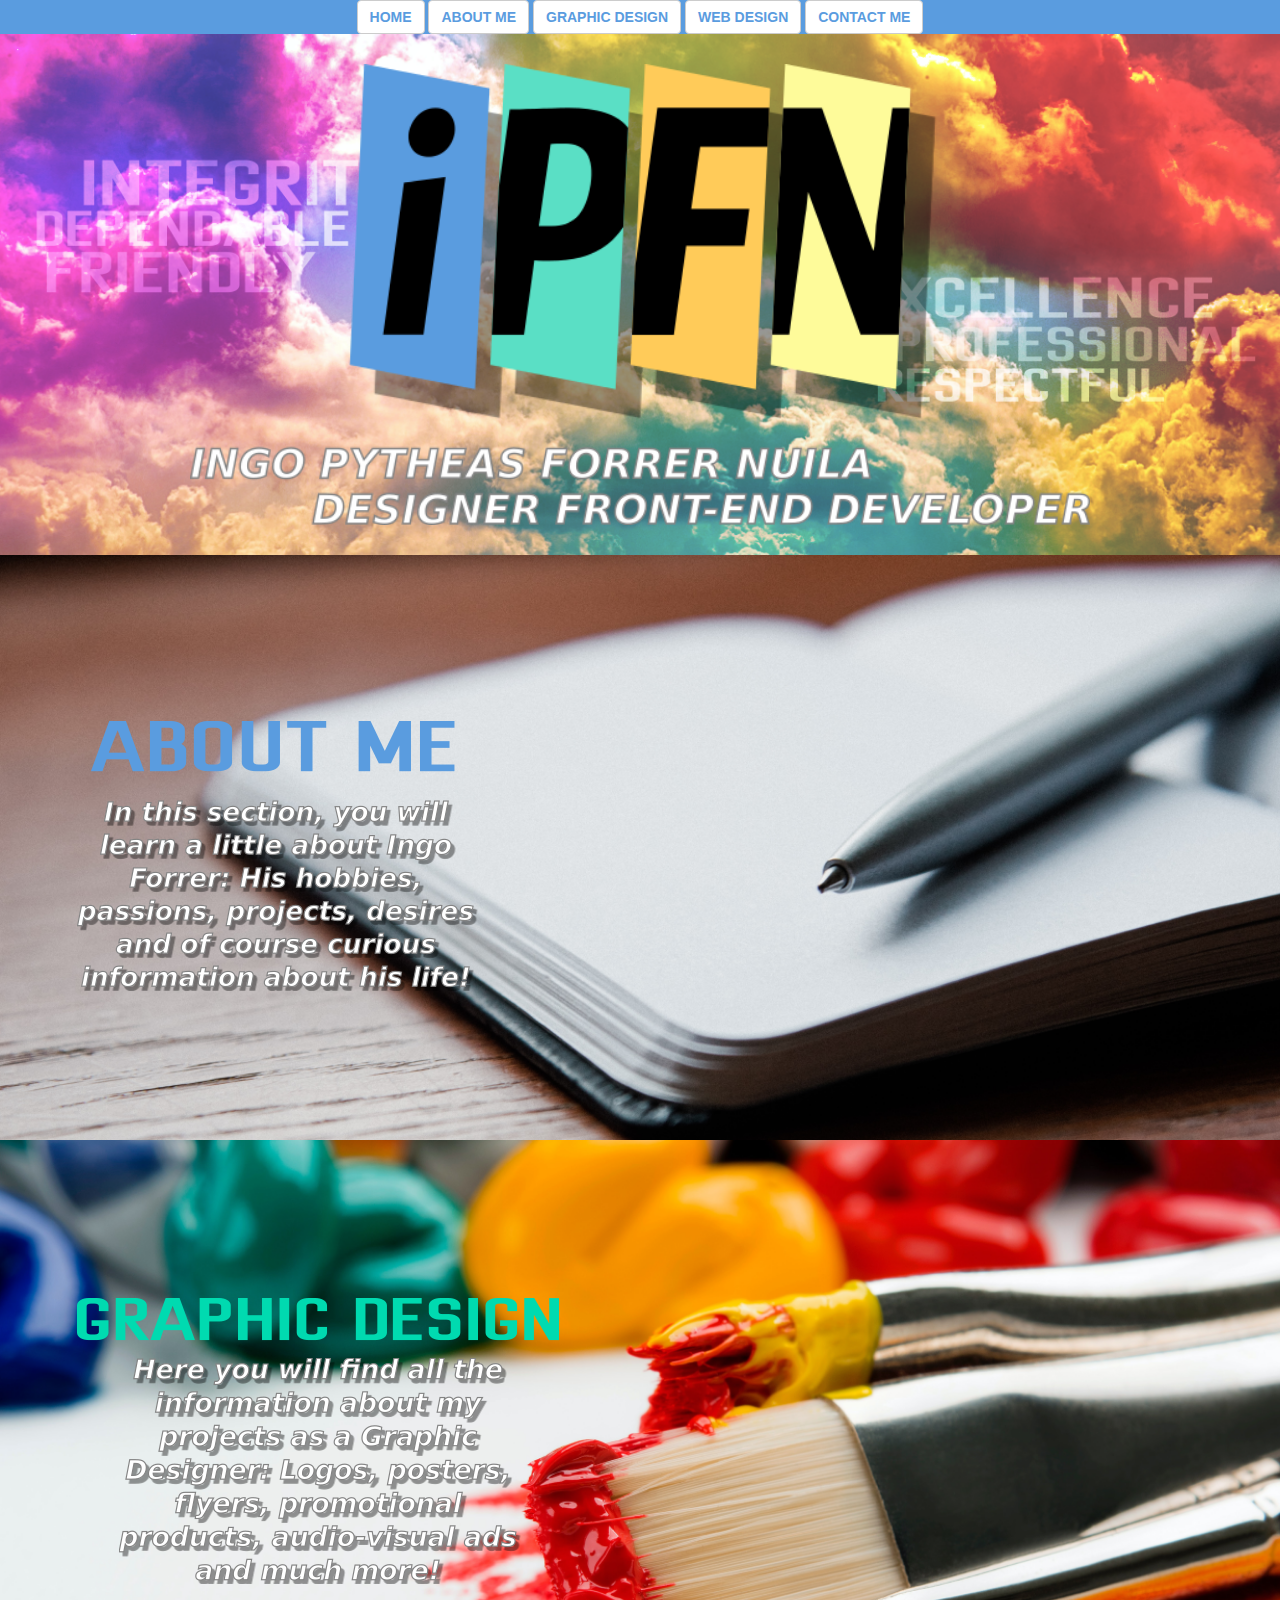
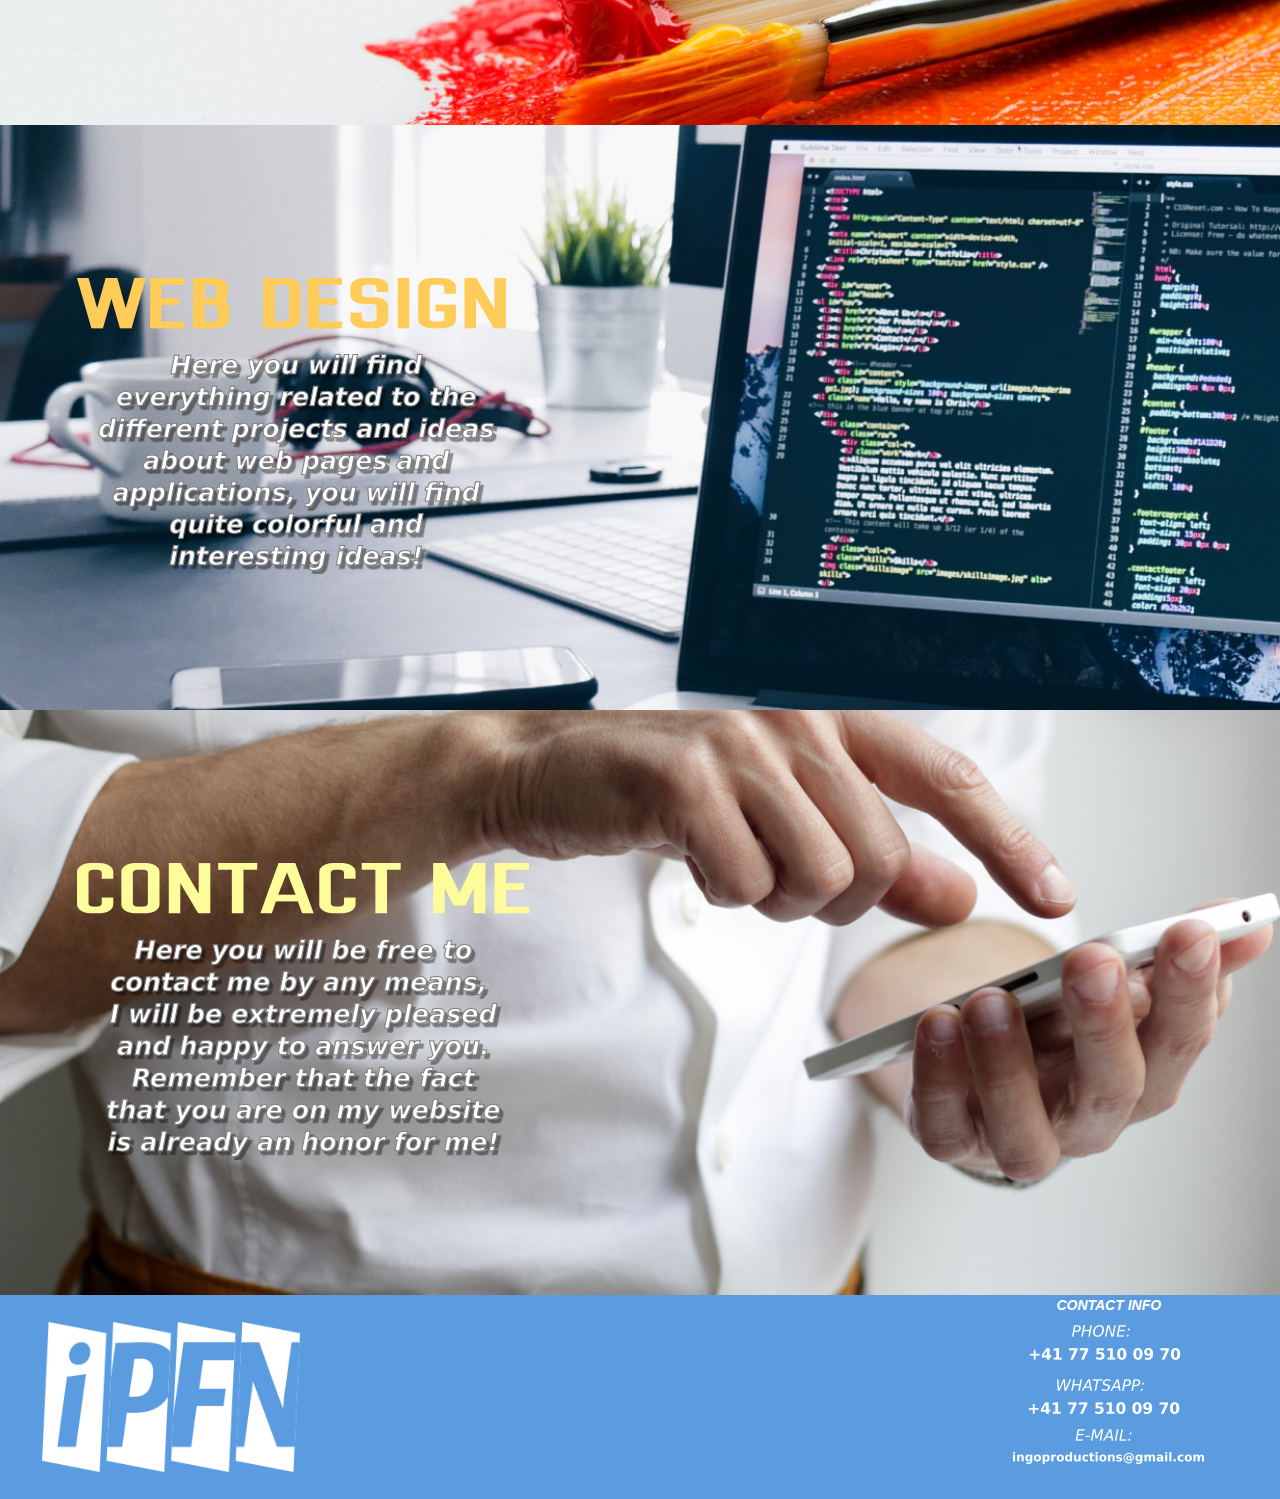
==== index.html @ 462ff87b "detalles-finales-radicales-1" ====
<html lang="en">

<head>
  <meta charset="UTF-8">
  <meta http-equiv="X-UA-Compatible" content="IE=edge">
  <meta name="viewport" content="width=device-width, initial-scale=1.0">
  <title>Ingo P. Forrer Nuila</title>
  <link rel="stylesheet" href="style.css" />
  <link rel="stylesheet" href="https://maxcdn.bootstrapcdn.com/bootstrap/3.4.1/css/bootstrap.min.css">
  <script src="https://ajax.googleapis.com/ajax/libs/jquery/3.5.1/jquery.min.js"></script>
  <script src="https://maxcdn.bootstrapcdn.com/bootstrap/3.4.1/js/bootstrap.min.js"></script>
  <script src='javascript.js'></script>
</head>

<body>
  <main>

    <nav id="nav-bar-cont" class="text-center navbar-fixed-top col-sm-12" alt="Nature" heigth="auto" width="auto">

      <button type="button" id="buttons-nav-bar" class="btn btn-default">HOME</button>
      <button type="button" id="buttons-nav-bar" class="btn btn-default">ABOUT ME</button>
      <button type="button" id="buttons-nav-bar" class="btn btn-default">GRAPHIC DESIGN</button>
      <button type="button" id="buttons-nav-bar" class="btn btn-default">WEB DESIGN</button>
      <button type="button" id="buttons-nav-bar" class="btn btn-default">CONTACT ME</button>

    </nav>

    <div class="col-sm-12" id="header-cont" alt="Nature" heigth="" width="">


      <img id="banner-portfolio-logo" src="img/logo-ingo-plus-slogan.png" class="img-responsive">

    </div>

    <div class="col-sm-12" id="section1">

      <img id="section-text" src="img/about-me-text.png" class="img-responsive">


    </div>

    <div class="col-sm-12" id="section2">
      <img id="section-text" src="img/graphic-design-text.png" class="img-responsive">


    </div>

    <div class="col-sm-12" id="section3">
      <img id="section-text" src="img/web-design-text.png" class="img-responsive">

    </div>

    <div class="col-sm-12" id="section4">
      <img id="section-text" src="img/contact-me-text.png" class="img-responsive">

    </div>

    <div id="footer" class="col-sm-12" >
      <div class="col-sm-3" id="footer-sections">
        <img id="footer-images" src="img/logo-ingo-nav-and-footer.png" class="img-responsive">

      </div>

      <div class="col-sm-3" id="footer-sections">
        
      </div>

      <div class="col-sm-3" id="footer-sections">
        
      </div>

      <div class="col-sm-3" id="footer-sections text-center">
        <center><p id="footer-text">CONTACT INFO</p></center>
        <center><img id="footer-images" src="img/footer-contact-info-img-1.png" class="img-responsive"></center>
      </div>

    </footer>






    <!--<div id="nav-bar-cont" class="text-center">

            <div class="hover-cont">
                <a href="#about-me">
                    <img id="nav-icon1" src="img/about-mee.png" class="responsive nav-icon">
                </a>


                <img id="nav-icon2" src="img/graphic-design.png" class="responsive nav-icon">



                <img id="nav-icon3" src="img/web-design.png" class="responsive nav-icon">



                <img id="nav-icon4" src="img/contact-me.png" class="responsive nav-icon">

            </div>


        </div>-->

    <!-- onmouseover="this.src='img/about-me-2.png'" onmouseout="this.src='img/about-mee.png'" -->

    <!--bootstrap-->

    <!--<div id="carouselExampleControls" class="carousel slide" data-bs-ride="carousel">
            <div class="carousel-inner">
              <div class="carousel-item active">
                <img src="img/banner-muestrario.png" class="d-block w-100" alt="...">
              </div>
              <div class="carousel-item">
                <img src="img/banner-muestrario2.png" class="d-block w-100" alt="...">
              </div>
              <div class="carousel-item">
                <img src="img/banner-muestrario3.png" class="d-block w-100" alt="...">
              </div>
              <div class="carousel-item">
                <img src="img/banner-muestrario4.png" class="d-block w-100" alt="...">
              </div>
              <div class="carousel-item">
                <img src="img/banner-muestrario5.png" class="d-block w-100" alt="...">
              </div>
            </div>
            <button class="carousel-control-prev" type="button" data-bs-target="#carouselExampleControls" data-bs-slide="prev">
              <span class="carousel-control-prev-icon" aria-hidden="true"></span>
              <span class="visually-hidden">Previous</span>
            </button>
            <button class="carousel-control-next" type="button" data-bs-target="#carouselExampleControls" data-bs-slide="next">
              <span class="carousel-control-next-icon" aria-hidden="true"></span>
              <span class="visually-hidden">Next</span>
            </button>
          </div>-->




  </main>




</body>
---- style.css ----
body {
    background-color: white;
    padding-top: 34px;
    
    
}

#nav-bar-cont {
    justify-content: center;
    margin: 0%;
    height: auto;
    background-color: #5a9cdf
    
}

#buttons-nav-bar {

    background-color: #ffffff;
    font-weight: bolder;
    color: #5a9cdf;

}


#buttons-nav-bar :hover {
 background-color: #ffffff;
 font-weight: bold;
 color: white;

}

#header-cont {
    background-image: url(img/banner-header-ver-2.png);
    align-items: center;
    height: auto;
    /*height: 65vh;*/
    background-position: center;
    background-repeat: no-repeat;
    background-size: cover;
    display: flex;
    padding: 3rem;   
    
          
}

/*#cont-log {
    align-content: center;
    height:auto;
    position: relative;
    

}

#cont-text {
    align-content: left;
    height:auto;
    position: relative;
    
    
   
    
}*/

#banner-portfolio-logo {
    width: 900px;
    max-width: 100%;
    height: auto; 
    position: relative;
    margin-left: auto;
    margin-right: auto;
    
    

    

}

#banner-portfolio-text-1 {
    
    max-width: 100%;
    height: auto; 
    position: relative;
    margin-left: auto;
    margin-right: auto;
    
   

}


#banner-portfolio-text-2 {

    max-width: 100%;
    height: auto; 
    margin-left: auto;
    margin-right: auto;
    position: relative;
    
    
}


#section1 {
    background-image: url(img/section-about-me.png);
    /*background-attachment: fixed;*/
    align-items: center;
    height: 65vh;
    background-position: center;
    background-repeat: no-repeat;
    background-size: cover;
    display: flex;
    padding: 8vh;
    padding-top: 10vh;
    padding-left: 6vw;
    
   
    /*display: block;*/
    



}

#section2 {
    background-image: url(img/section-graphic-design.png);
    /*background-attachment: fixed;*/
    align-items: center;
    height: 65vh;
    background-position: center;
    background-repeat: no-repeat;
    background-size: cover;
    display: flex;
    padding: 8vh;
    padding-top: 10vh;
    padding-left: 6vw;
   
    
    /*display: block;*/

}

#section3 {
    background-image: url(img/section-web-design.png);
    /*background-attachment: fixed;*/
    align-items: center;
    height: 65vh;
    background-position: center;
    background-repeat: no-repeat;
    background-size: cover;
    display: flex;
    padding: 8vh;
    padding-top: 10vh;
    padding-left: 6vw;
    
    
    /*display: block;*/


}

#section4 {
    background-image: url(img/section-contact-me.png);

    /*background-attachment: fixed;*/
    align-items: center;
    height: 65vh;
    background-position: center;
    background-repeat: no-repeat;
    background-size: cover;
    display: flex;
    padding: 8vh;
    padding-top: 10vh;
    padding-left: 6vw;
      
    
    /*display: block;*/


}

#section-text {
    
    max-width: 100%;
    height: auto;
    
    /*position: relative;
    top: 210px;
    left: 10px;*/
        

}

#footer {
    background-color: #5a9cdf;
}

#footer-sections {
    align-content: center;
    padding: 3vh;    

}

#footer-images {
    


}

#footer-text {
    
    color: white;
    font-family: sans-serif;
    font-weight: bolder;
    font-style: italic;
}






@font-face {
    font-family: Dhurjati-Regular;
    src: url('fonts/Dhurjati/Dhurjati-Regular.ttf');
}

/*@media screen and (min-width: 872px) {
    body { padding-top: 3rem; }
}*/

/*Hovering an image is possible through CSS only and some JavaScript Commands 
the once you may find inside the INDEX*/
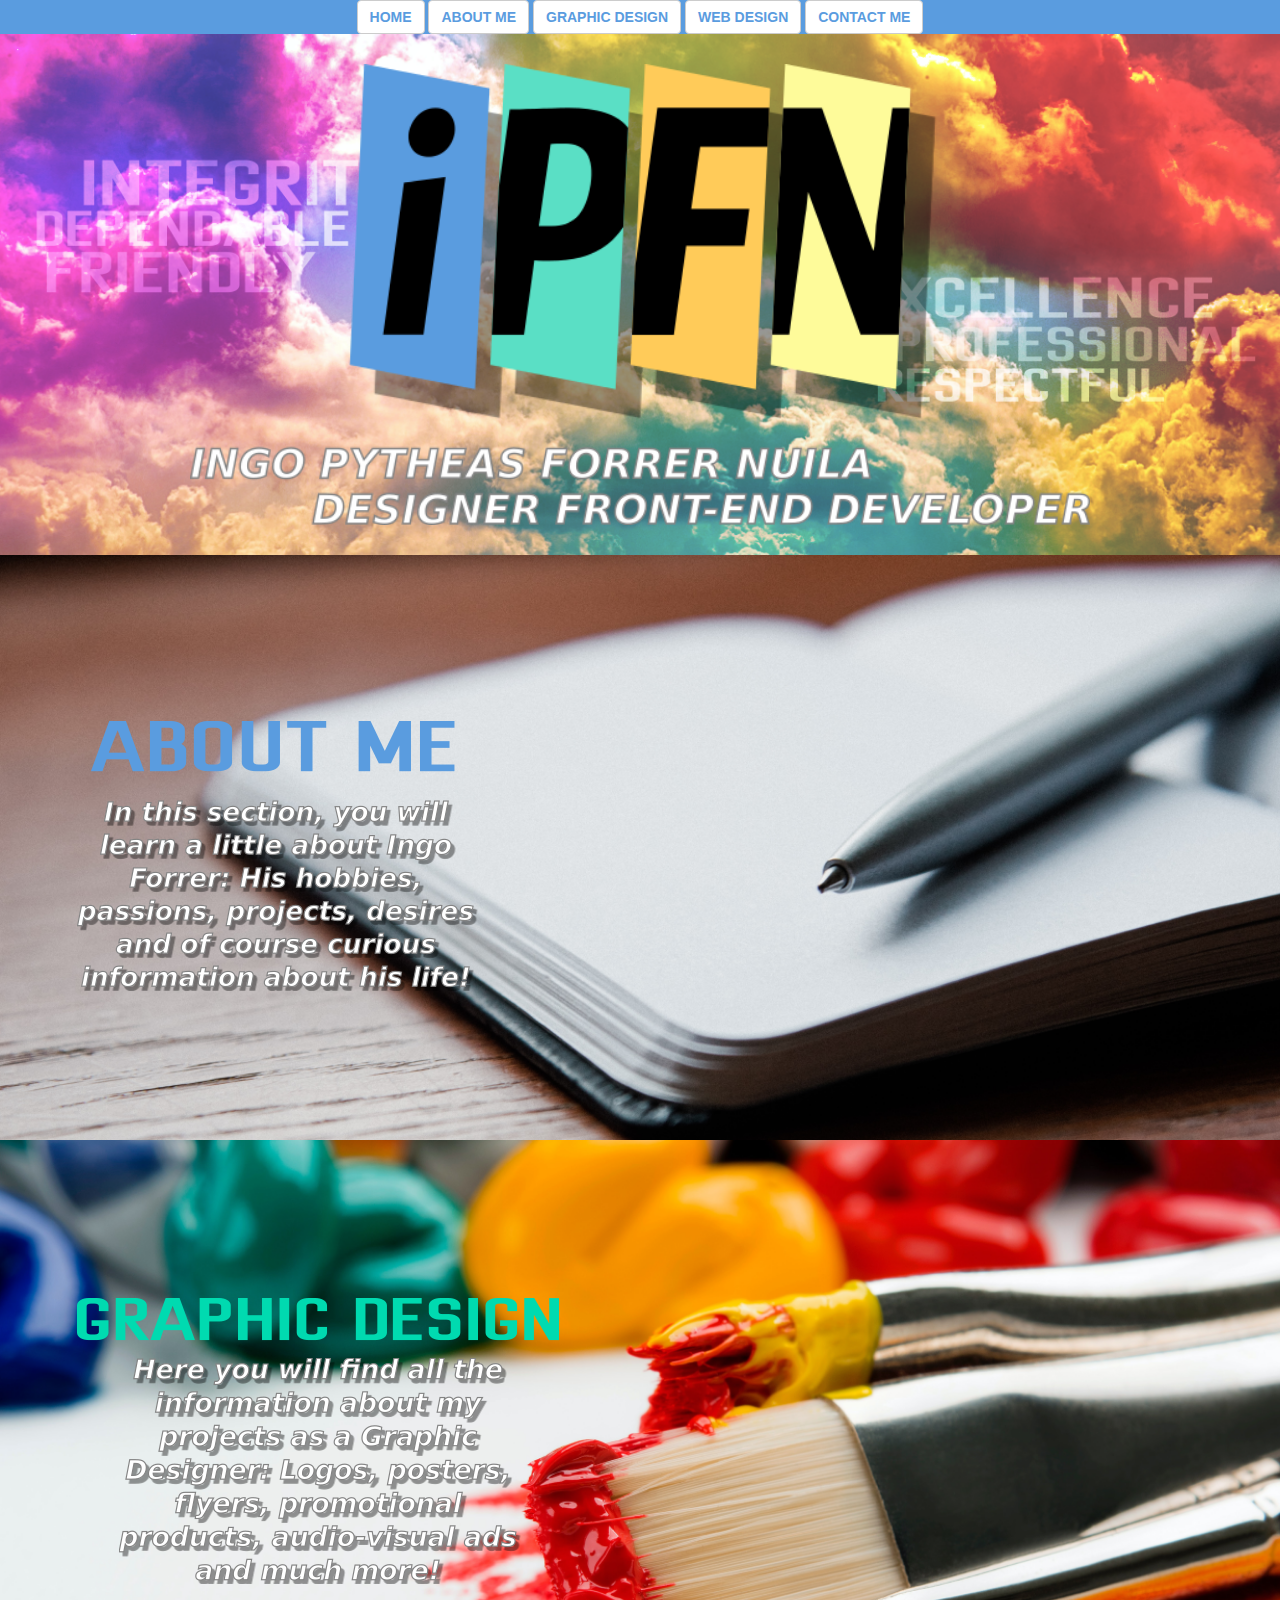
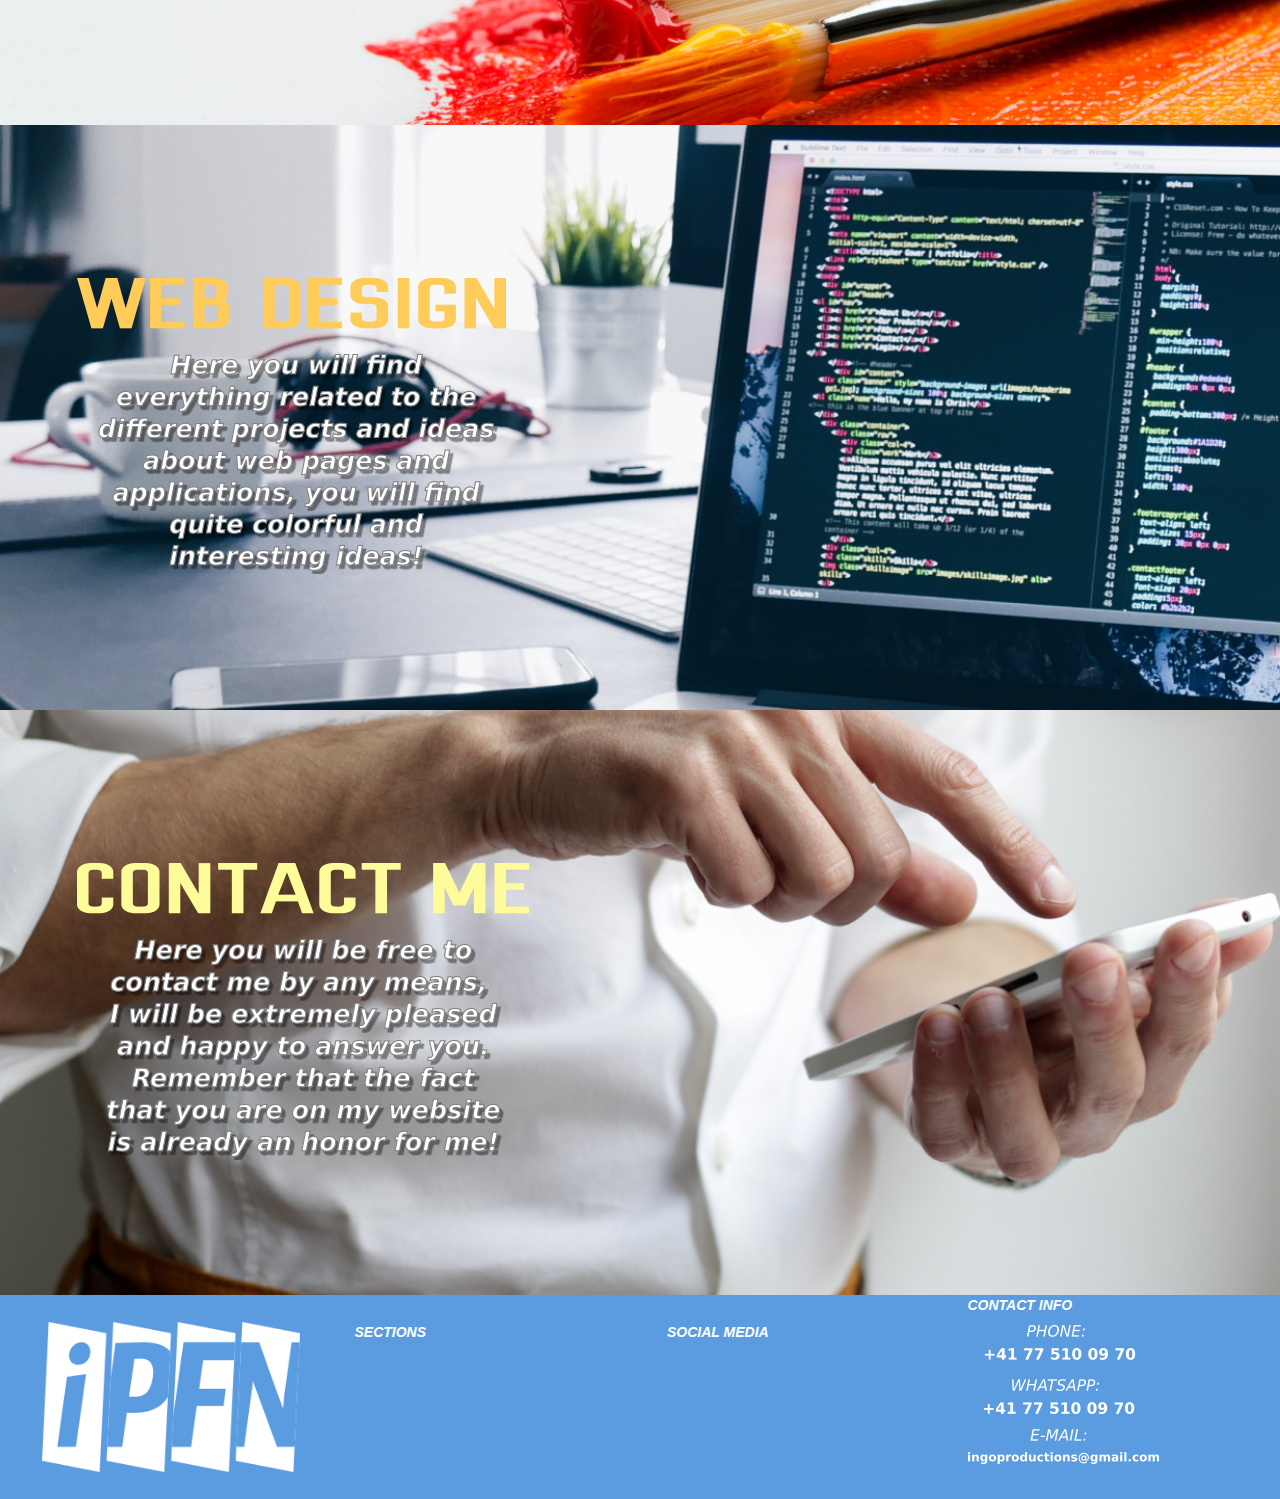
==== commit 96f9de63: "detalles-finales-radicales-2" ====
--- a/index.html
+++ b/index.html
@@ -62,16 +62,17 @@
       </div>
 
       <div class="col-sm-3" id="footer-sections">
-        
+        <p id="footer-text">SECTIONS</p>
       </div>
 
       <div class="col-sm-3" id="footer-sections">
-        
+        <p id="footer-text">SOCIAL MEDIA</p>
+
       </div>
 
       <div class="col-sm-3" id="footer-sections text-center">
-        <center><p id="footer-text">CONTACT INFO</p></center>
-        <center><img id="footer-images" src="img/footer-contact-info-img-1.png" class="img-responsive"></center>
+        <p id="footer-text">CONTACT INFO</p>
+        <img id="footer-images" src="img/footer-contact-info-img-1.png" class="img-responsive">
       </div>
 
     </footer>
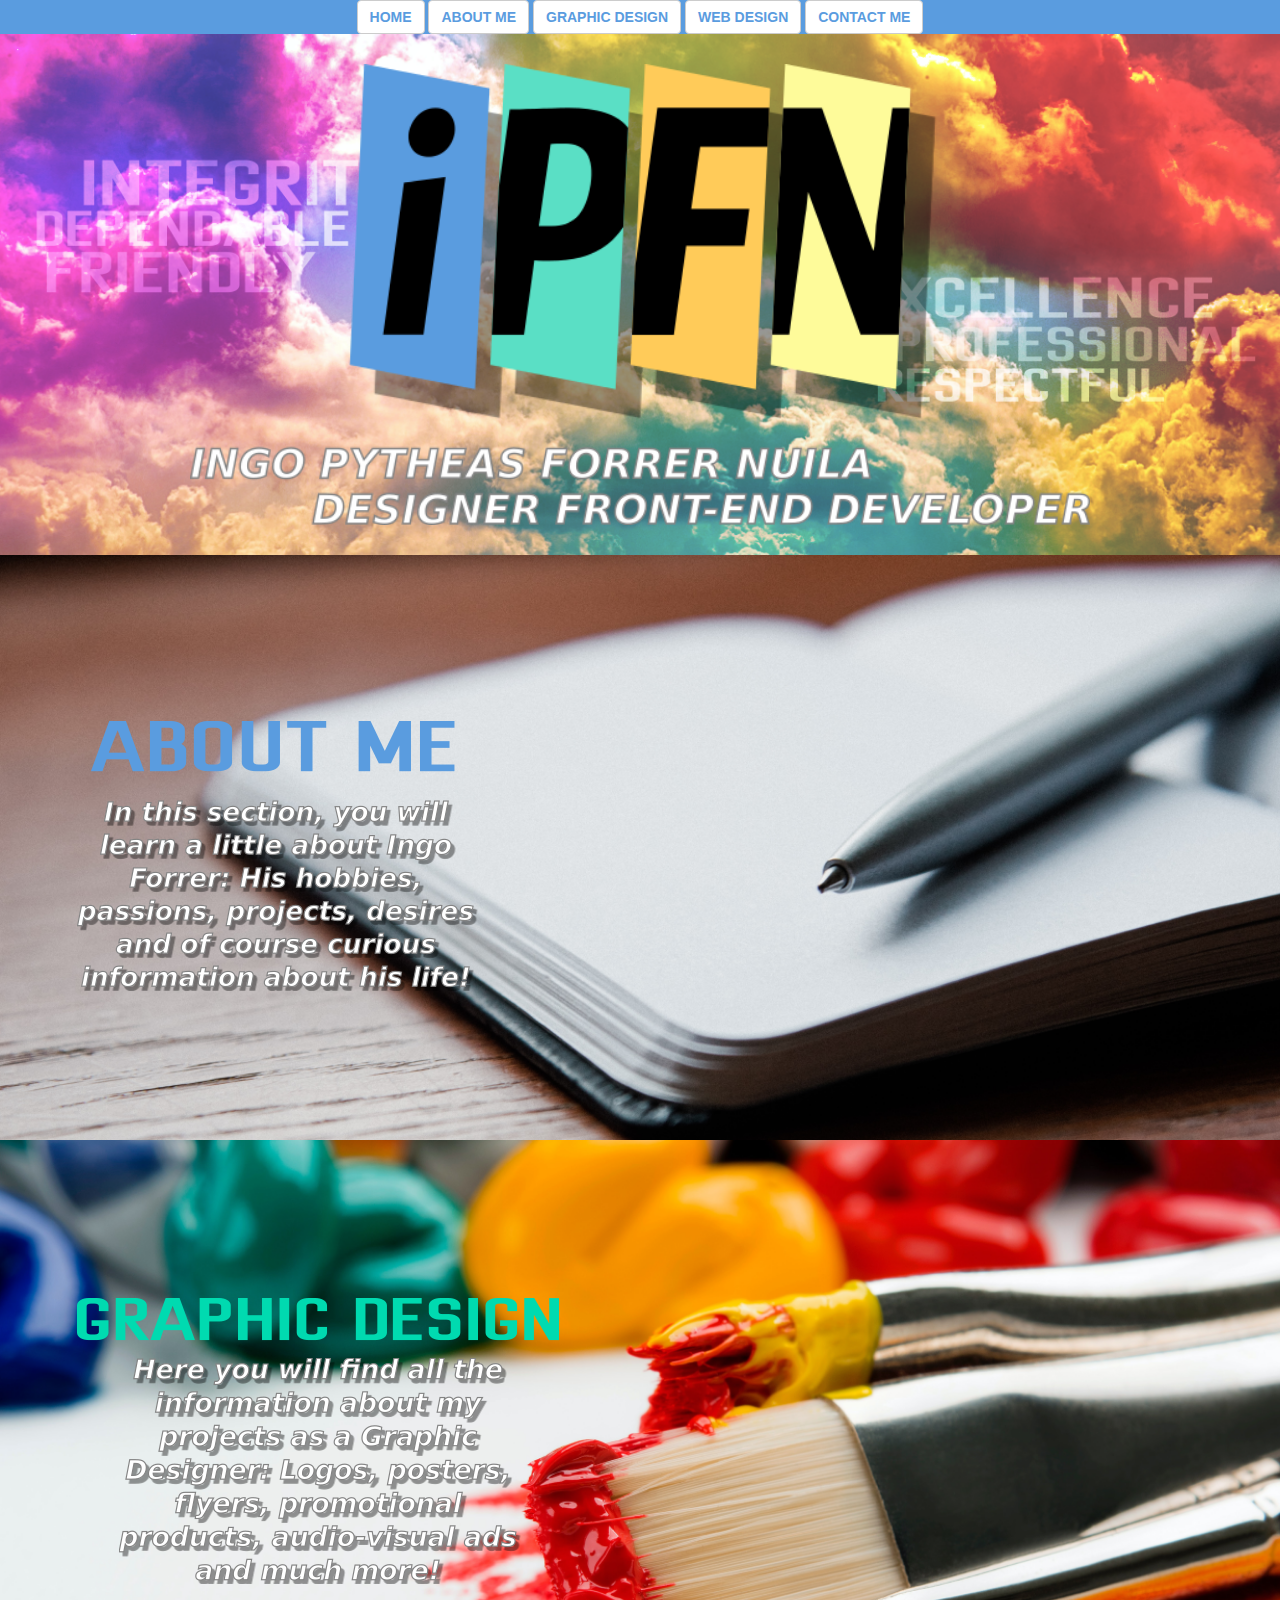
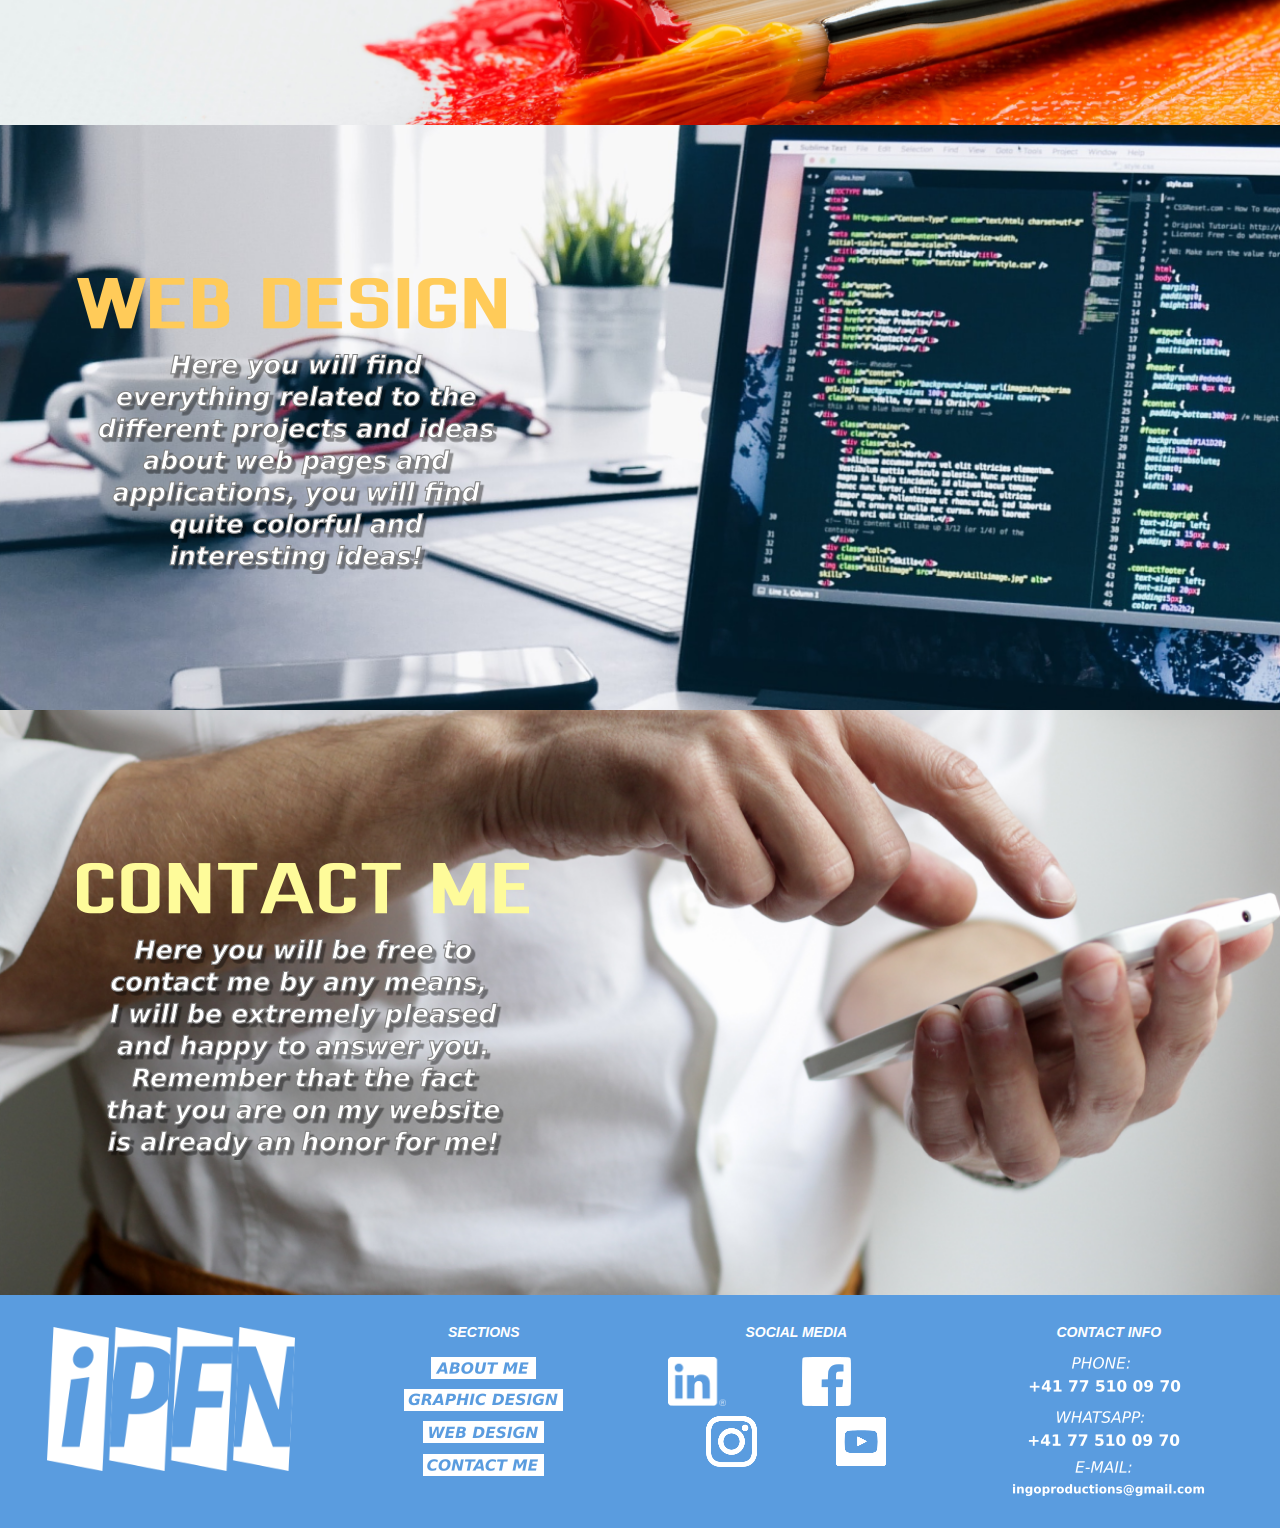
==== commit 55961e6f: "detalles-finales-radicales-3" ====
--- a/index.html
+++ b/index.html
@@ -55,7 +55,7 @@
 
     </div>
 
-    <div id="footer" class="col-sm-12" >
+    <div id="footer" class="col-sm-12">
       <div class="col-sm-3" id="footer-sections">
         <img id="footer-images" src="img/logo-ingo-nav-and-footer.png" class="img-responsive">
 
@@ -63,26 +63,41 @@
 
       <div class="col-sm-3" id="footer-sections">
         <p id="footer-text">SECTIONS</p>
+        <img id="footer-images" src="img/about-me-icon-footer.png" class="img-responsive">
+        <img id="footer-images" src="img/graphic-design-icon-footer.png" class="img-responsive">
+        <img id="footer-images" src="img/web-design-icon-footer.png" class="img-responsive">
+        <img id="footer-images" src="img/contact-me-icon-footer.png" class="img-responsive">
+
       </div>
 
       <div class="col-sm-3" id="footer-sections">
         <p id="footer-text">SOCIAL MEDIA</p>
+        <div id="social-logos-container">
+          <a href="http://linkedin.com/in/ingo-pytheas-forrer-nuila-72738b237">
+            <img id="footer-images" src="img/linkedin-logo.png" class="img-responsive">
+          </a>
+          <img id="footer-images" src="img/facebook-logo.png" class="img-responsive">
+        </div>
+        <div id="social-logos-container">
+          <img id="footer-images" src="img/instagram-logo.png" class="img-responsive">
+          <img id="footer-images" src="img/youtube-logo.png" class="img-responsive">
+        </div>
 
       </div>
 
-      <div class="col-sm-3" id="footer-sections text-center">
+      <div class="col-sm-3" id="footer-sections">
         <p id="footer-text">CONTACT INFO</p>
         <img id="footer-images" src="img/footer-contact-info-img-1.png" class="img-responsive">
       </div>
 
-    </footer>
+      </footer>
 
 
 
 
 
 
-    <!--<div id="nav-bar-cont" class="text-center">
+      <!--<div id="nav-bar-cont" class="text-center">
 
             <div class="hover-cont">
                 <a href="#about-me">
@@ -105,11 +120,11 @@
 
         </div>-->
 
-    <!-- onmouseover="this.src='img/about-me-2.png'" onmouseout="this.src='img/about-mee.png'" -->
+      <!-- onmouseover="this.src='img/about-me-2.png'" onmouseout="this.src='img/about-mee.png'" -->
 
-    <!--bootstrap-->
+      <!--bootstrap-->
 
-    <!--<div id="carouselExampleControls" class="carousel slide" data-bs-ride="carousel">
+      <!--<div id="carouselExampleControls" class="carousel slide" data-bs-ride="carousel">
             <div class="carousel-inner">
               <div class="carousel-item active">
                 <img src="img/banner-muestrario.png" class="d-block w-100" alt="...">
--- a/style.css
+++ b/style.css
@@ -1,8 +1,7 @@
 body {
     background-color: white;
     padding-top: 34px;
-    
-    
+        
 }
 
 #nav-bar-cont {
@@ -39,27 +38,10 @@
     background-size: cover;
     display: flex;
     padding: 3rem;   
-    
-          
+              
 }
 
-/*#cont-log {
-    align-content: center;
-    height:auto;
-    position: relative;
-    
 
-}
-
-#cont-text {
-    align-content: left;
-    height:auto;
-    position: relative;
-    
-    
-   
-    
-}*/
 
 #banner-portfolio-logo {
     width: 900px;
@@ -68,11 +50,7 @@
     position: relative;
     margin-left: auto;
     margin-right: auto;
-    
-    
-
-    
-
+           
 }
 
 #banner-portfolio-text-1 {
@@ -83,8 +61,6 @@
     margin-left: auto;
     margin-right: auto;
     
-   
-
 }
 
 
@@ -95,8 +71,7 @@
     margin-left: auto;
     margin-right: auto;
     position: relative;
-    
-    
+        
 }
 
 
@@ -112,13 +87,9 @@
     padding: 8vh;
     padding-top: 10vh;
     padding-left: 6vw;
-    
-   
+       
     /*display: block;*/
     
-
-
-
 }
 
 #section2 {
@@ -133,10 +104,8 @@
     padding: 8vh;
     padding-top: 10vh;
     padding-left: 6vw;
-   
-    
+       
     /*display: block;*/
-
 }
 
 #section3 {
@@ -151,10 +120,8 @@
     padding: 8vh;
     padding-top: 10vh;
     padding-left: 6vw;
-    
-    
+        
     /*display: block;*/
-
 
 }
 
@@ -171,10 +138,8 @@
     padding: 8vh;
     padding-top: 10vh;
     padding-left: 6vw;
-      
-    
+          
     /*display: block;*/
-
 
 }
 
@@ -182,12 +147,7 @@
     
     max-width: 100%;
     height: auto;
-    
-    /*position: relative;
-    top: 210px;
-    left: 10px;*/
-        
-
+           
 }
 
 #footer {
@@ -201,22 +161,28 @@
 }
 
 #footer-images {
-    
-
+    padding: 2%;
+    margin-right: auto;
+    margin-left: auto;
 
 }
 
+
+#social-logos-container {
+    align-items: center;
+    justify-content: center;
+    align-self: center;
+    display: flex;
+    
+}
+
 #footer-text {
-    
+    text-align: center;
     color: white;
     font-family: sans-serif;
     font-weight: bolder;
     font-style: italic;
 }
-
-
-
-
 
 
 @font-face {
@@ -228,6 +194,5 @@
     body { padding-top: 3rem; }
 }*/
 
-/*Hovering an image is possible through CSS only and some JavaScript Commands 
-the once you may find inside the INDEX*/
 
+
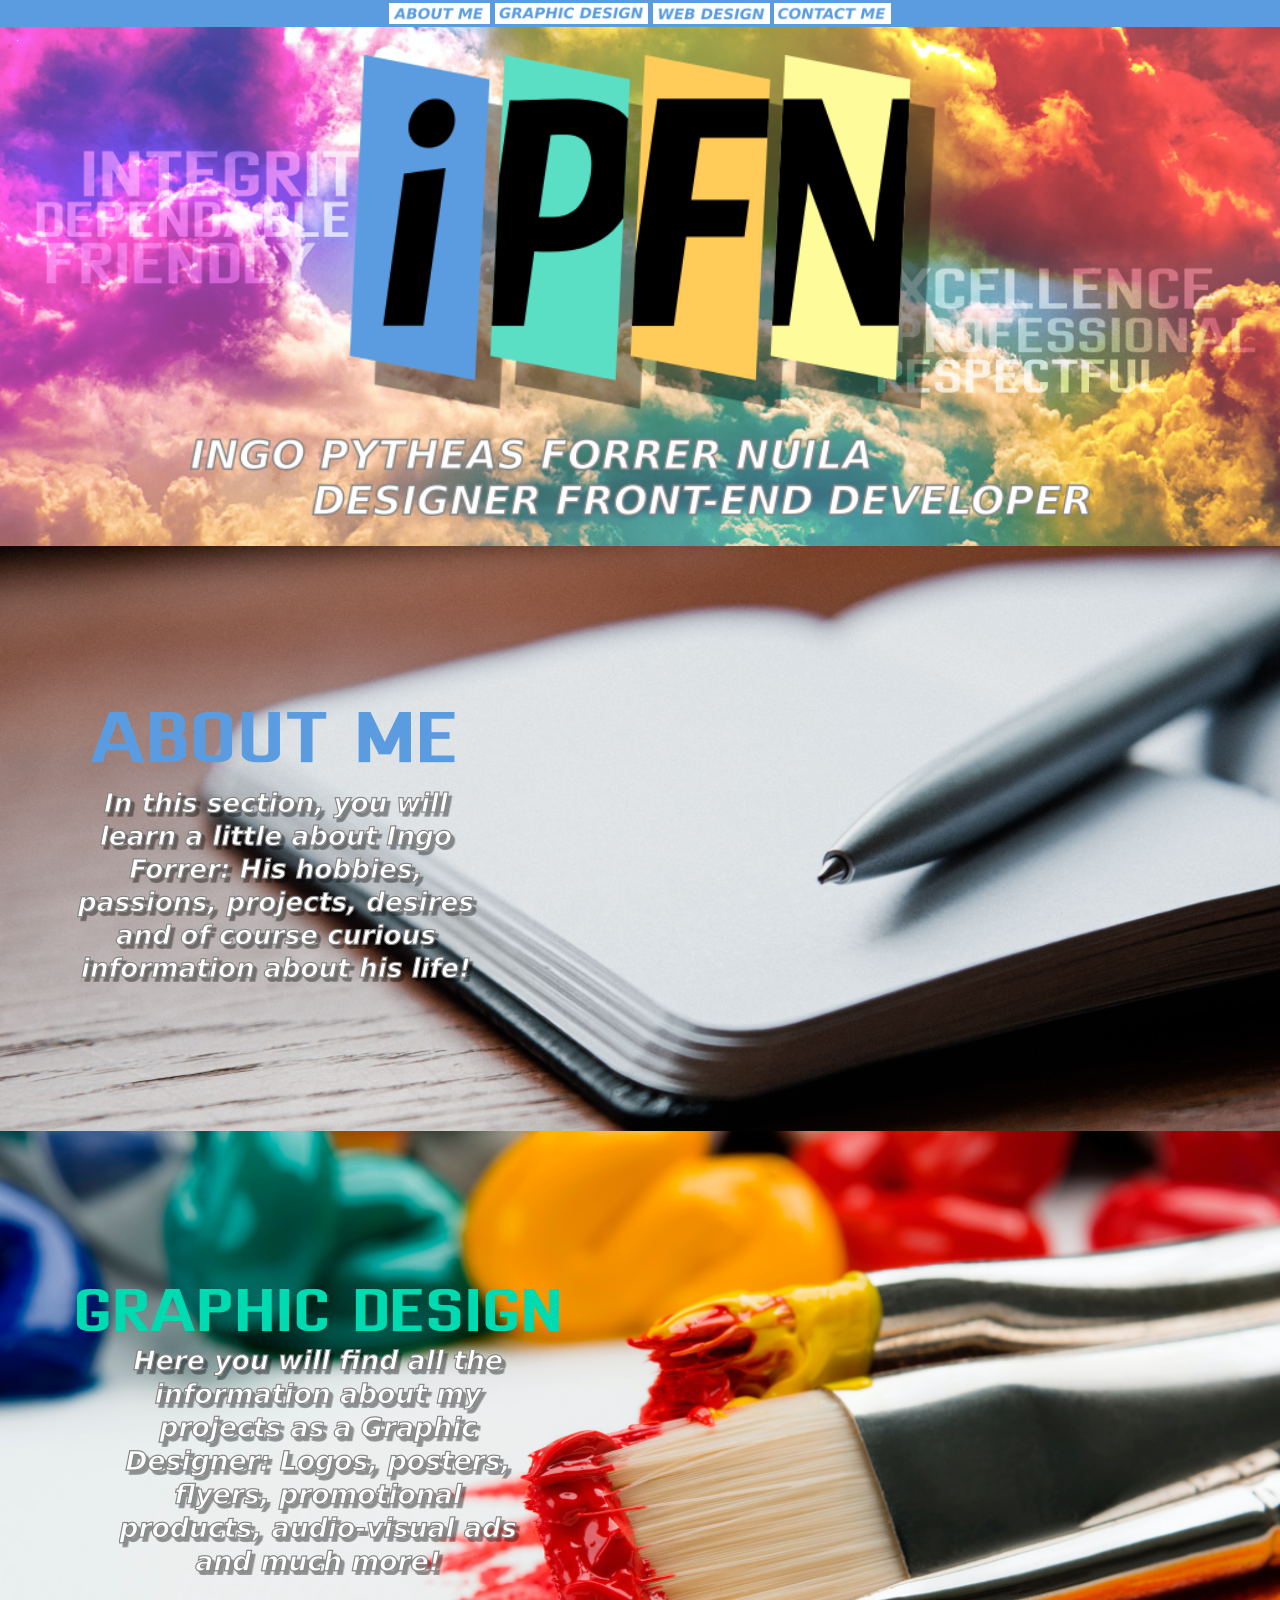
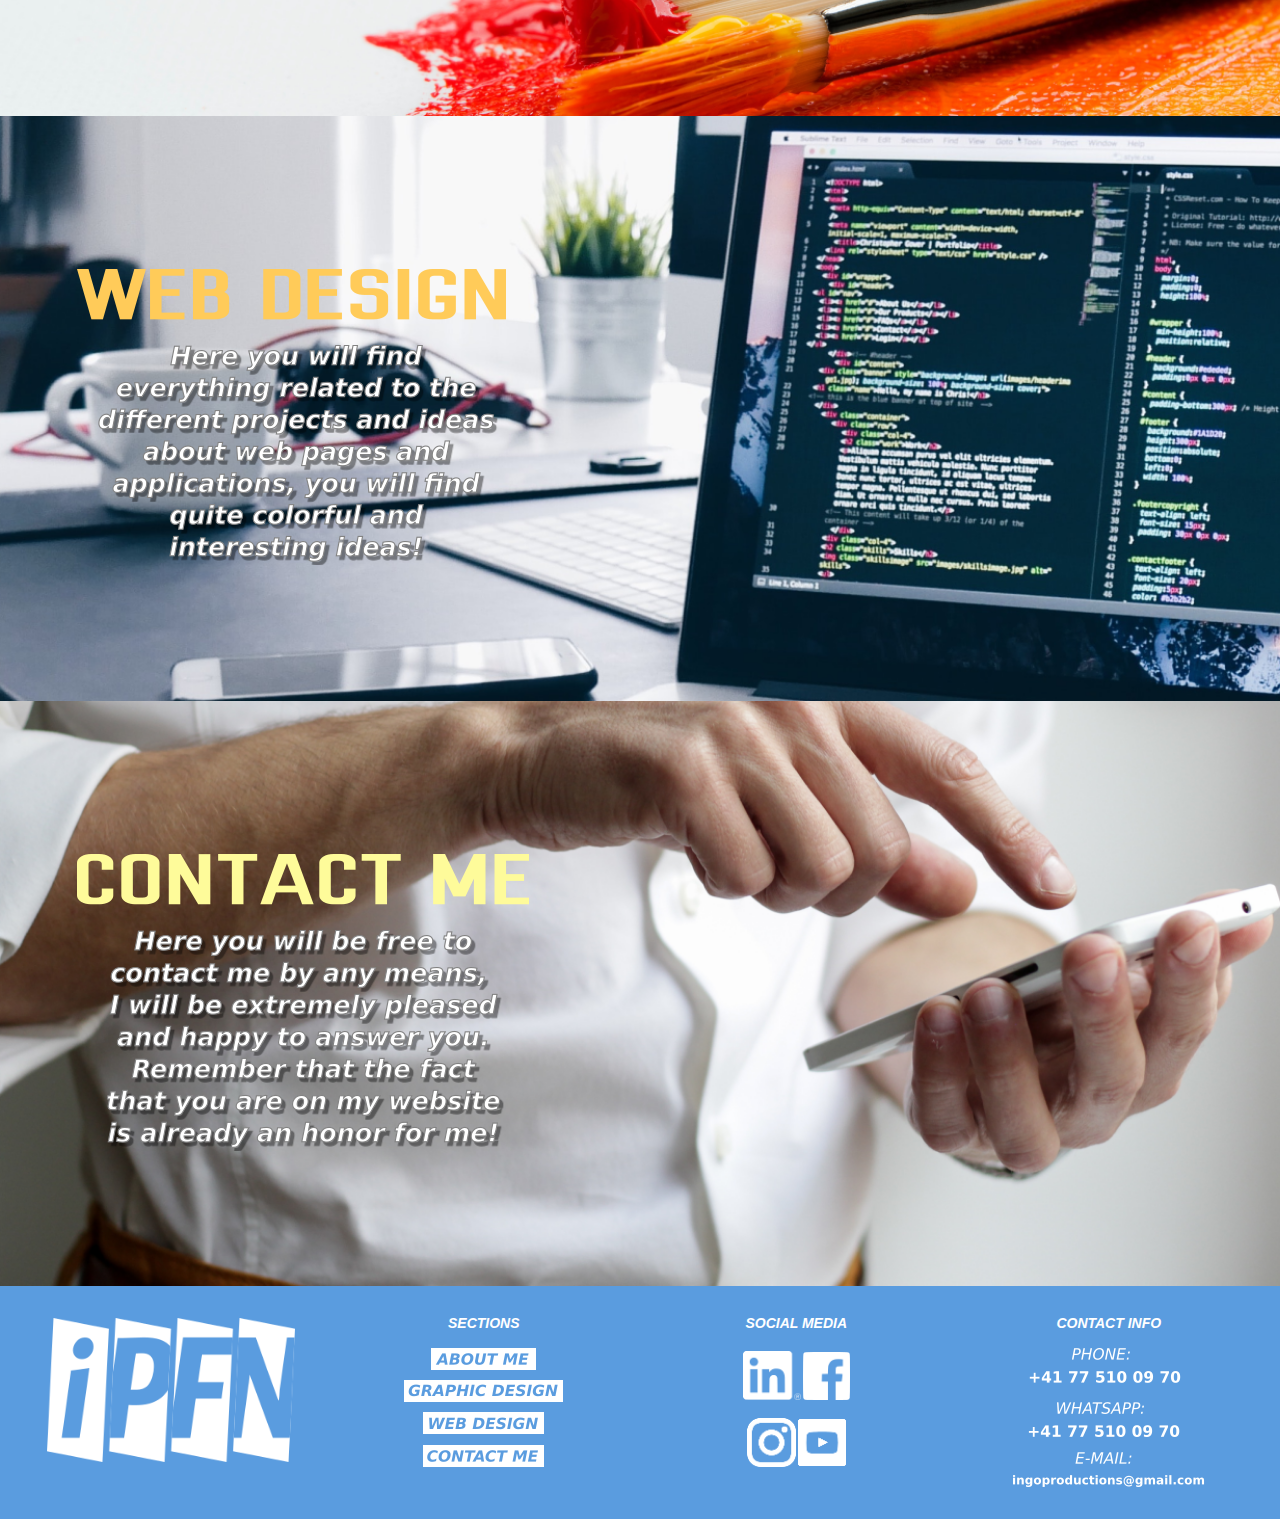
==== commit d03eeec7: "creacion-de-about-me" ====
--- a/index.html
+++ b/index.html
@@ -17,11 +17,18 @@
 
     <nav id="nav-bar-cont" class="text-center navbar-fixed-top col-sm-12" alt="Nature" heigth="auto" width="auto">
 
-      <button type="button" id="buttons-nav-bar" class="btn btn-default">HOME</button>
-      <button type="button" id="buttons-nav-bar" class="btn btn-default">ABOUT ME</button>
-      <button type="button" id="buttons-nav-bar" class="btn btn-default">GRAPHIC DESIGN</button>
-      <button type="button" id="buttons-nav-bar" class="btn btn-default">WEB DESIGN</button>
-      <button type="button" id="buttons-nav-bar" class="btn btn-default">CONTACT ME</button>
+      <a href="about-me.html">
+        <img id="footer-images-1" src="img/about-me-icon-footer.png" class="img-responsive nav-bar-icons">
+      </a>
+      <a href="about-me.html">
+        <img id="footer-images-2" src="img/graphic-design-icon-footer.png" class="img-responsive nav-bar-icons">
+      </a>
+      <a href="about-me.html">
+        <img id="footer-images-3" src="img/web-design-icon-footer.png" class="img-responsive nav-bar-icons">
+      </a>
+      <a href="about-me.html">
+        <img id="footer-images-4" src="img/contact-me-icon-footer.png" class="img-responsive nav-bar-icons">
+      </a>
 
     </nav>
 
@@ -33,9 +40,9 @@
     </div>
 
     <div class="col-sm-12" id="section1">
-
-      <img id="section-text" src="img/about-me-text.png" class="img-responsive">
-
+      <a href="about-me.html">
+        <img id="section-text" src="img/about-me-text.png" class="img-responsive">
+      </a>
 
     </div>
 
@@ -63,10 +70,18 @@
 
       <div class="col-sm-3" id="footer-sections">
         <p id="footer-text">SECTIONS</p>
-        <img id="footer-images" src="img/about-me-icon-footer.png" class="img-responsive">
-        <img id="footer-images" src="img/graphic-design-icon-footer.png" class="img-responsive">
-        <img id="footer-images" src="img/web-design-icon-footer.png" class="img-responsive">
-        <img id="footer-images" src="img/contact-me-icon-footer.png" class="img-responsive">
+        <a href="about-me.html">
+          <img id="footer-images" src="img/about-me-icon-footer.png" class="img-responsive">
+        </a>
+        <a href="about-me.html">
+          <img id="footer-images" src="img/graphic-design-icon-footer.png" class="img-responsive">
+        </a>
+        <a href="about-me.html">
+          <img id="footer-images" src="img/web-design-icon-footer.png" class="img-responsive">
+        </a>
+        <a href="about-me.html">
+          <img id="footer-images" src="img/contact-me-icon-footer.png" class="img-responsive">
+        </a>
 
       </div>
 
@@ -76,11 +91,17 @@
           <a href="http://linkedin.com/in/ingo-pytheas-forrer-nuila-72738b237">
             <img id="footer-images" src="img/linkedin-logo.png" class="img-responsive">
           </a>
-          <img id="footer-images" src="img/facebook-logo.png" class="img-responsive">
+          <a href="about-me.html">
+            <img id="footer-images" src="img/facebook-logo.png" class="img-responsive">
+          </a>
         </div>
         <div id="social-logos-container">
-          <img id="footer-images" src="img/instagram-logo.png" class="img-responsive">
-          <img id="footer-images" src="img/youtube-logo.png" class="img-responsive">
+          <a href="about-me.html">
+            <img id="footer-images" src="img/instagram-logo.png" class="img-responsive">
+          </a>
+          <a href="about-me.html">
+            <img id="footer-images" src="img/youtube-logo.png" class="img-responsive">
+          </a>
         </div>
 
       </div>
@@ -124,35 +145,6 @@
 
       <!--bootstrap-->
 
-      <!--<div id="carouselExampleControls" class="carousel slide" data-bs-ride="carousel">
-            <div class="carousel-inner">
-              <div class="carousel-item active">
-                <img src="img/banner-muestrario.png" class="d-block w-100" alt="...">
-              </div>
-              <div class="carousel-item">
-                <img src="img/banner-muestrario2.png" class="d-block w-100" alt="...">
-              </div>
-              <div class="carousel-item">
-                <img src="img/banner-muestrario3.png" class="d-block w-100" alt="...">
-              </div>
-              <div class="carousel-item">
-                <img src="img/banner-muestrario4.png" class="d-block w-100" alt="...">
-              </div>
-              <div class="carousel-item">
-                <img src="img/banner-muestrario5.png" class="d-block w-100" alt="...">
-              </div>
-            </div>
-            <button class="carousel-control-prev" type="button" data-bs-target="#carouselExampleControls" data-bs-slide="prev">
-              <span class="carousel-control-prev-icon" aria-hidden="true"></span>
-              <span class="visually-hidden">Previous</span>
-            </button>
-            <button class="carousel-control-next" type="button" data-bs-target="#carouselExampleControls" data-bs-slide="next">
-              <span class="carousel-control-next-icon" aria-hidden="true"></span>
-              <span class="visually-hidden">Next</span>
-            </button>
-          </div>-->
-
-
 
 
   </main>
--- a/style.css
+++ b/style.css
@@ -1,35 +1,55 @@
 body {
-    background-color: white;
-    padding-top: 34px;
+    background-color: #5a9cdf;
+    padding-top: 25px;
         
 }
 
 #nav-bar-cont {
+    align-items: center;
     justify-content: center;
-    margin: 0%;
+    display: flex;
     height: auto;
     background-color: #5a9cdf
     
 }
 
-#buttons-nav-bar {
-
-    background-color: #ffffff;
-    font-weight: bolder;
-    color: #5a9cdf;
-
-}
-
-
-#buttons-nav-bar :hover {
- background-color: #ffffff;
- font-weight: bold;
- color: white;
-
+.nav-bar-icons {
+      
+    padding: 2%;
+    margin-right: auto;
+    margin-left: auto;
+
+}
+
+
+#footer-images-1:hover {
+ content: url('img/about-me-icon-footer-hover.png');
+ max-width: 100%;
+ height: auto;
+ 
+}
+
+#footer-images-2:hover {
+    content: url('img/graphic-design-icon-footer-hover.png');
+    max-width: 100%;
+    height: auto;
+}
+
+#footer-images-3:hover {
+    content: url('img/web-design-icon-footer-hover.png');
+    max-width: 100%;
+    height: auto;
+}
+
+#footer-images-4:hover {
+    content: url('img/contact-me-icon-footer-hover.png');
+    max-width: 100%;
+    height: auto;
 }
 
 #header-cont {
     background-image: url(img/banner-header-ver-2.png);
+    background-color:  #5a9cdf;
     align-items: center;
     height: auto;
     /*height: 65vh;*/
@@ -144,7 +164,6 @@
 }
 
 #section-text {
-    
     max-width: 100%;
     height: auto;
            
@@ -164,15 +183,16 @@
     padding: 2%;
     margin-right: auto;
     margin-left: auto;
-
-}
-
+    
+
+}
 
 #social-logos-container {
     align-items: center;
     justify-content: center;
     align-self: center;
     display: flex;
+    padding: 3%;
     
 }
 
@@ -184,12 +204,21 @@
     font-style: italic;
 }
 
+.newBg1 {
+    background-image: url(img/lol1.png);
+}
 
 @font-face {
     font-family: Dhurjati-Regular;
     src: url('fonts/Dhurjati/Dhurjati-Regular.ttf');
 }
 
+
+
+
+
+
+
 /*@media screen and (min-width: 872px) {
     body { padding-top: 3rem; }
 }*/
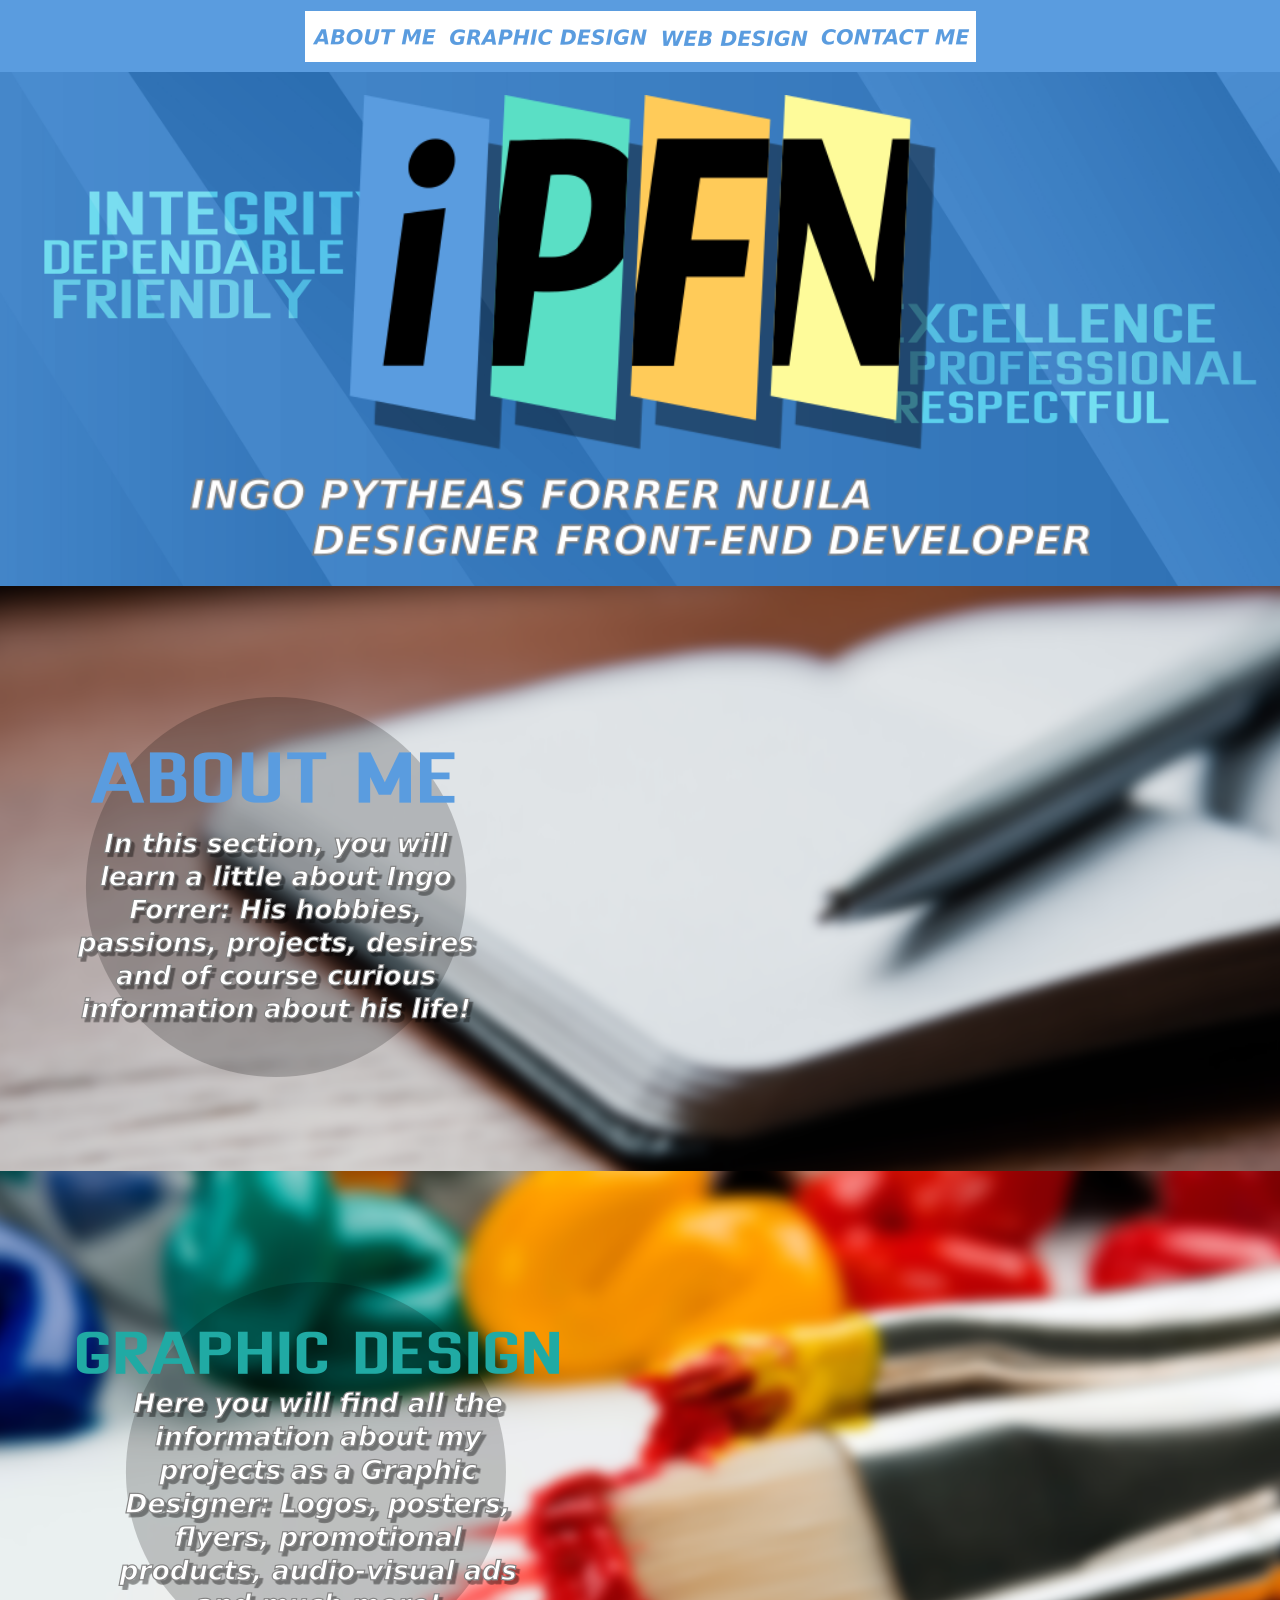
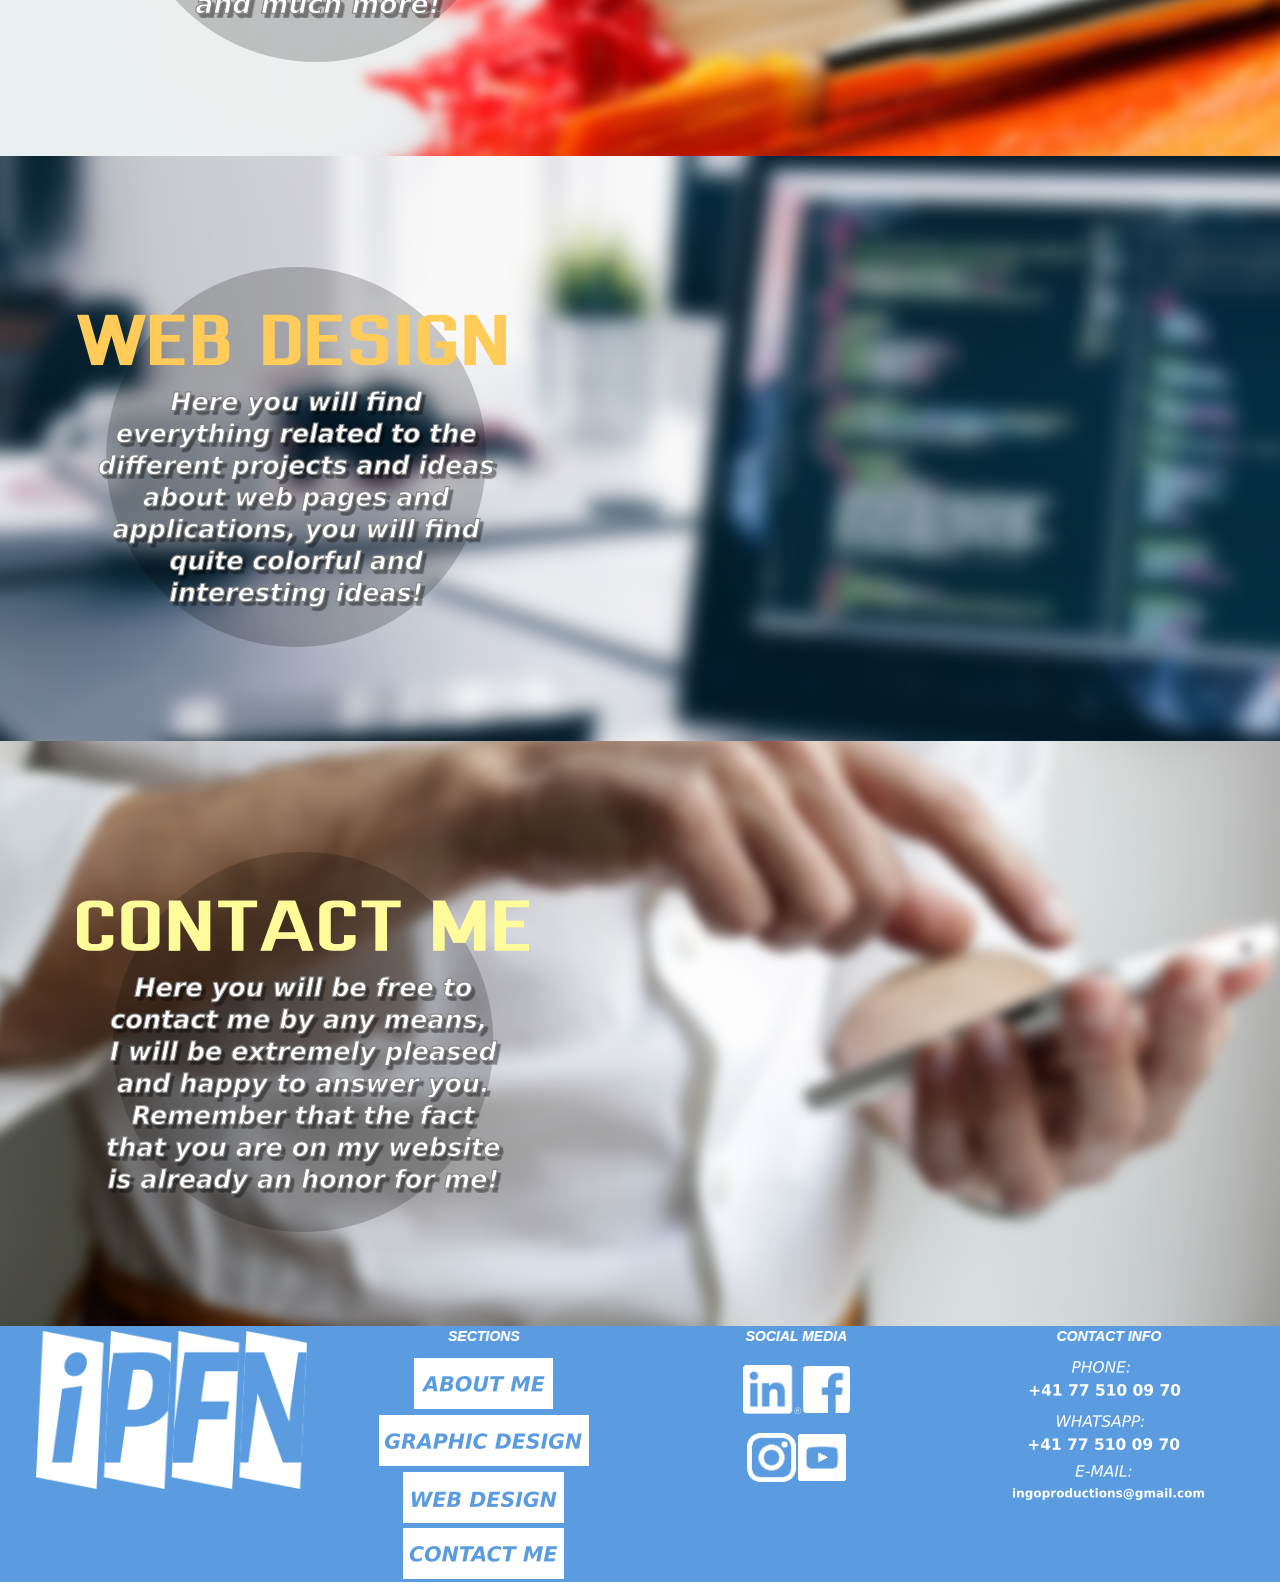
==== commit 1ab85a06: "cosmetic-changes-2" ====
--- a/index.html
+++ b/index.html
@@ -20,7 +20,7 @@
       <a href="about-me.html">
         <img id="footer-images-1" src="img/about-me-icon-footer.png" class="img-responsive nav-bar-icons">
       </a>
-      <a href="about-me.html">
+      <a href="graphic-design.html">
         <img id="footer-images-2" src="img/graphic-design-icon-footer.png" class="img-responsive nav-bar-icons">
       </a>
       <a href="about-me.html">
@@ -71,16 +71,16 @@
       <div class="col-sm-3" id="footer-sections">
         <p id="footer-text">SECTIONS</p>
         <a href="about-me.html">
-          <img id="footer-images" src="img/about-me-icon-footer.png" class="img-responsive">
+          <img id="footer-nav-buttons" src="img/about-me-icon-footer.png" class="img-responsive">
         </a>
         <a href="about-me.html">
-          <img id="footer-images" src="img/graphic-design-icon-footer.png" class="img-responsive">
+          <img id="footer-nav-buttons" src="img/graphic-design-icon-footer.png" class="img-responsive">
         </a>
         <a href="about-me.html">
-          <img id="footer-images" src="img/web-design-icon-footer.png" class="img-responsive">
+          <img id="footer-nav-buttons" src="img/web-design-icon-footer.png" class="img-responsive">
         </a>
         <a href="about-me.html">
-          <img id="footer-images" src="img/contact-me-icon-footer.png" class="img-responsive">
+          <img id="footer-nav-buttons" src="img/contact-me-icon-footer.png" class="img-responsive">
         </a>
 
       </div>
--- a/style.css
+++ b/style.css
@@ -1,24 +1,25 @@
 body {
     background-color: #5a9cdf;
-    padding-top: 25px;
+    padding-top: 65px;
         
 }
 
 #nav-bar-cont {
+    
     align-items: center;
     justify-content: center;
     display: flex;
-    height: auto;
+    height: 8%;
     background-color: #5a9cdf
     
 }
 
 .nav-bar-icons {
-      
-    padding: 2%;
-    margin-right: auto;
-    margin-left: auto;
-
+    
+    margin-right: auto;
+    margin-left: auto;
+    max-width: 100%;
+    
 }
 
 
@@ -48,7 +49,7 @@
 }
 
 #header-cont {
-    background-image: url(img/banner-header-ver-2.png);
+    background-image: url(img/banner-portfolio-second-edition.png);
     background-color:  #5a9cdf;
     align-items: center;
     height: auto;
@@ -96,7 +97,7 @@
 
 
 #section1 {
-    background-image: url(img/section-about-me.png);
+    background-image: url(img/section-about-me-blur.png);
     /*background-attachment: fixed;*/
     align-items: center;
     height: 65vh;
@@ -113,7 +114,7 @@
 }
 
 #section2 {
-    background-image: url(img/section-graphic-design.png);
+    background-image: url(img/section-graphic-design-blur.png);
     /*background-attachment: fixed;*/
     align-items: center;
     height: 65vh;
@@ -129,7 +130,7 @@
 }
 
 #section3 {
-    background-image: url(img/section-web-design.png);
+    background-image: url(img/section-web-design-blur.png);
     /*background-attachment: fixed;*/
     align-items: center;
     height: 65vh;
@@ -146,7 +147,7 @@
 }
 
 #section4 {
-    background-image: url(img/section-contact-me.png);
+    background-image: url(img/section-contact-me-blur.png);
 
     /*background-attachment: fixed;*/
     align-items: center;
@@ -171,20 +172,27 @@
 
 #footer {
     background-color: #5a9cdf;
+    
 }
 
 #footer-sections {
     align-content: center;
-    padding: 3vh;    
-
+    
 }
 
 #footer-images {
     padding: 2%;
     margin-right: auto;
     margin-left: auto;
-    
-
+        
+}
+
+#footer-nav-buttons {
+    padding: 1%;
+    margin-right: auto;
+    margin-left: auto;
+    
+    
 }
 
 #social-logos-container {
@@ -223,5 +231,37 @@
     body { padding-top: 3rem; }
 }*/
 
-
-
+/*---------------ABOUT-ME-PAGE-STYLE--------------*/
+
+#about-me-header-cont {
+    background-image: url(img/about-me-page-banner.png);
+    background-position: center;
+    background-repeat: no-repeat;
+    background-size: cover;
+    height: 25vh;
+    
+}
+
+#title-pages {
+    padding: 8vh;
+    margin-bottom: auto;
+    margin-top: auto;
+    margin-left: auto;
+    margin-right: auto;
+    
+
+}
+
+
+
+/*------------GRAPHIC-DESIGN-SECTION-----------*/
+
+#graphic-design-header-cont {
+    background-image: url(img/graphic-design-page-banner.png);
+    background-position: center;
+    background-repeat: no-repeat;
+    background-size: cover;
+    height: 25vh;
+
+
+}
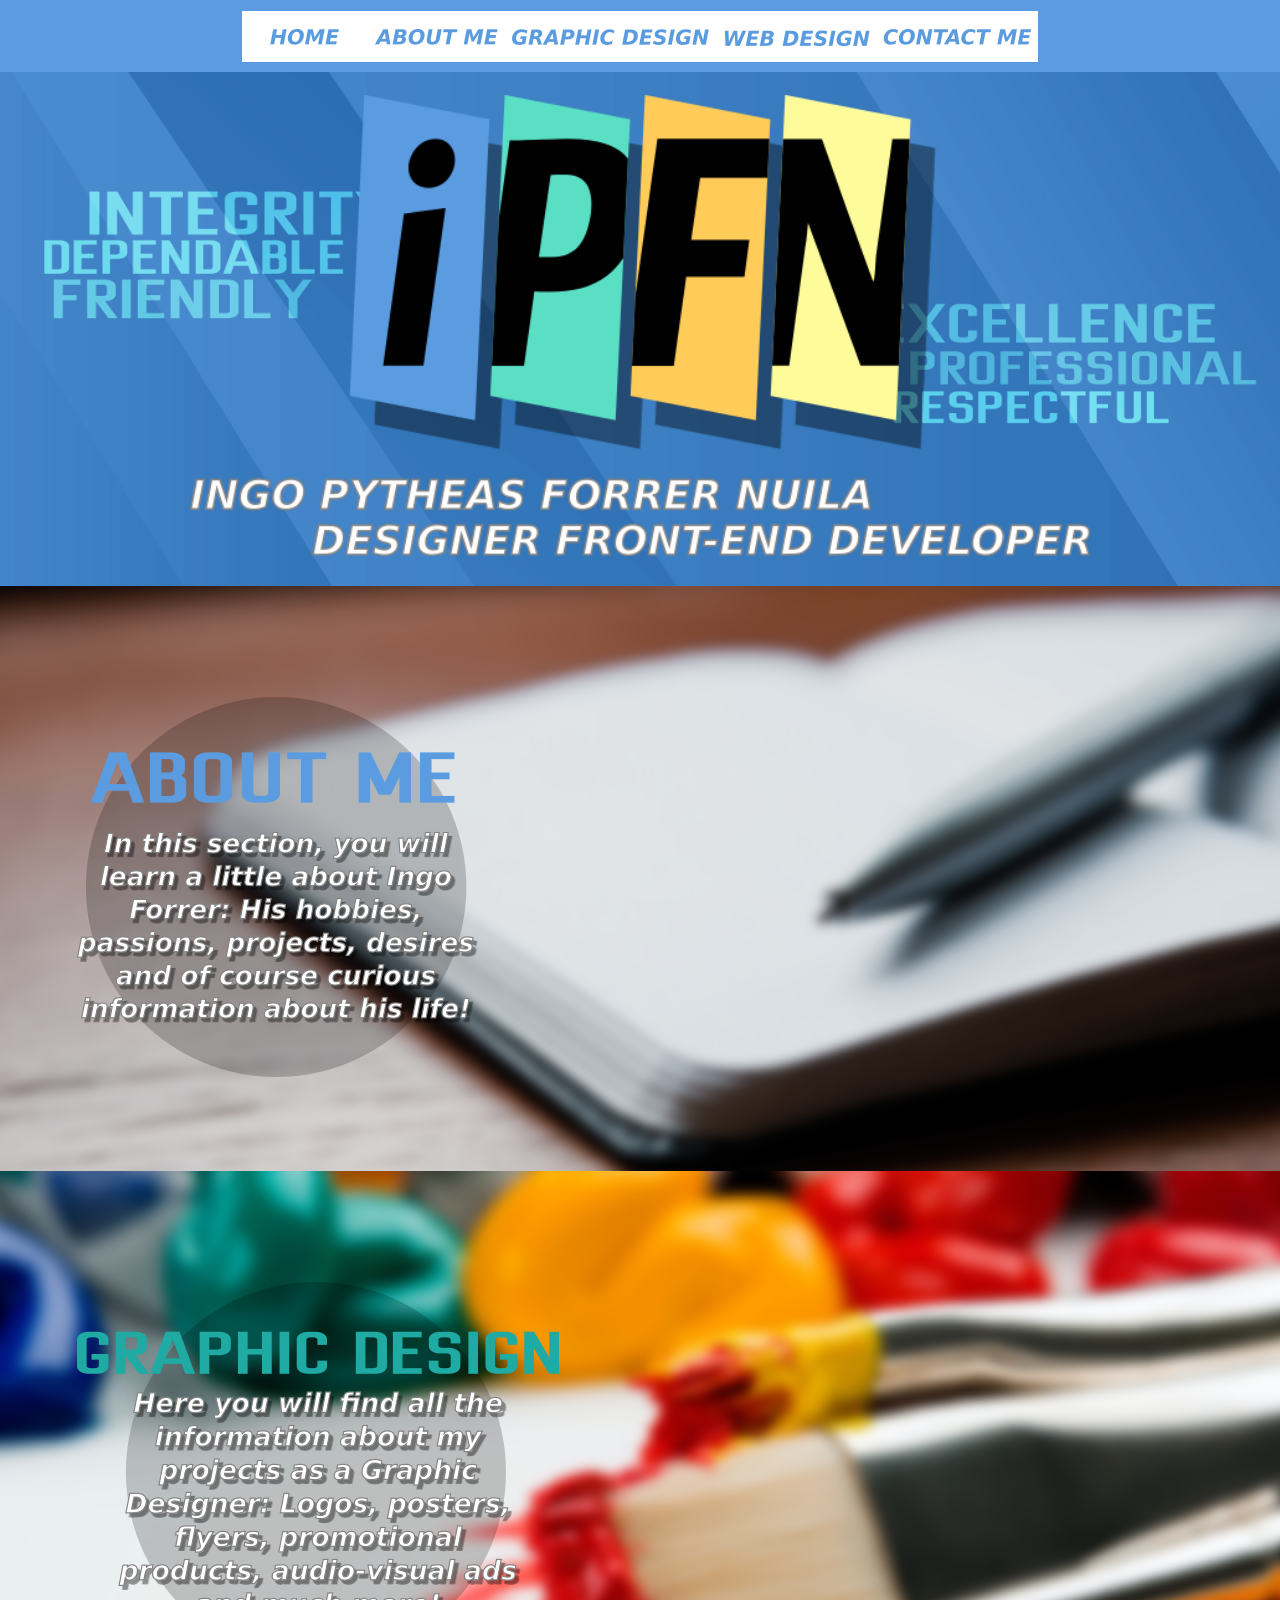
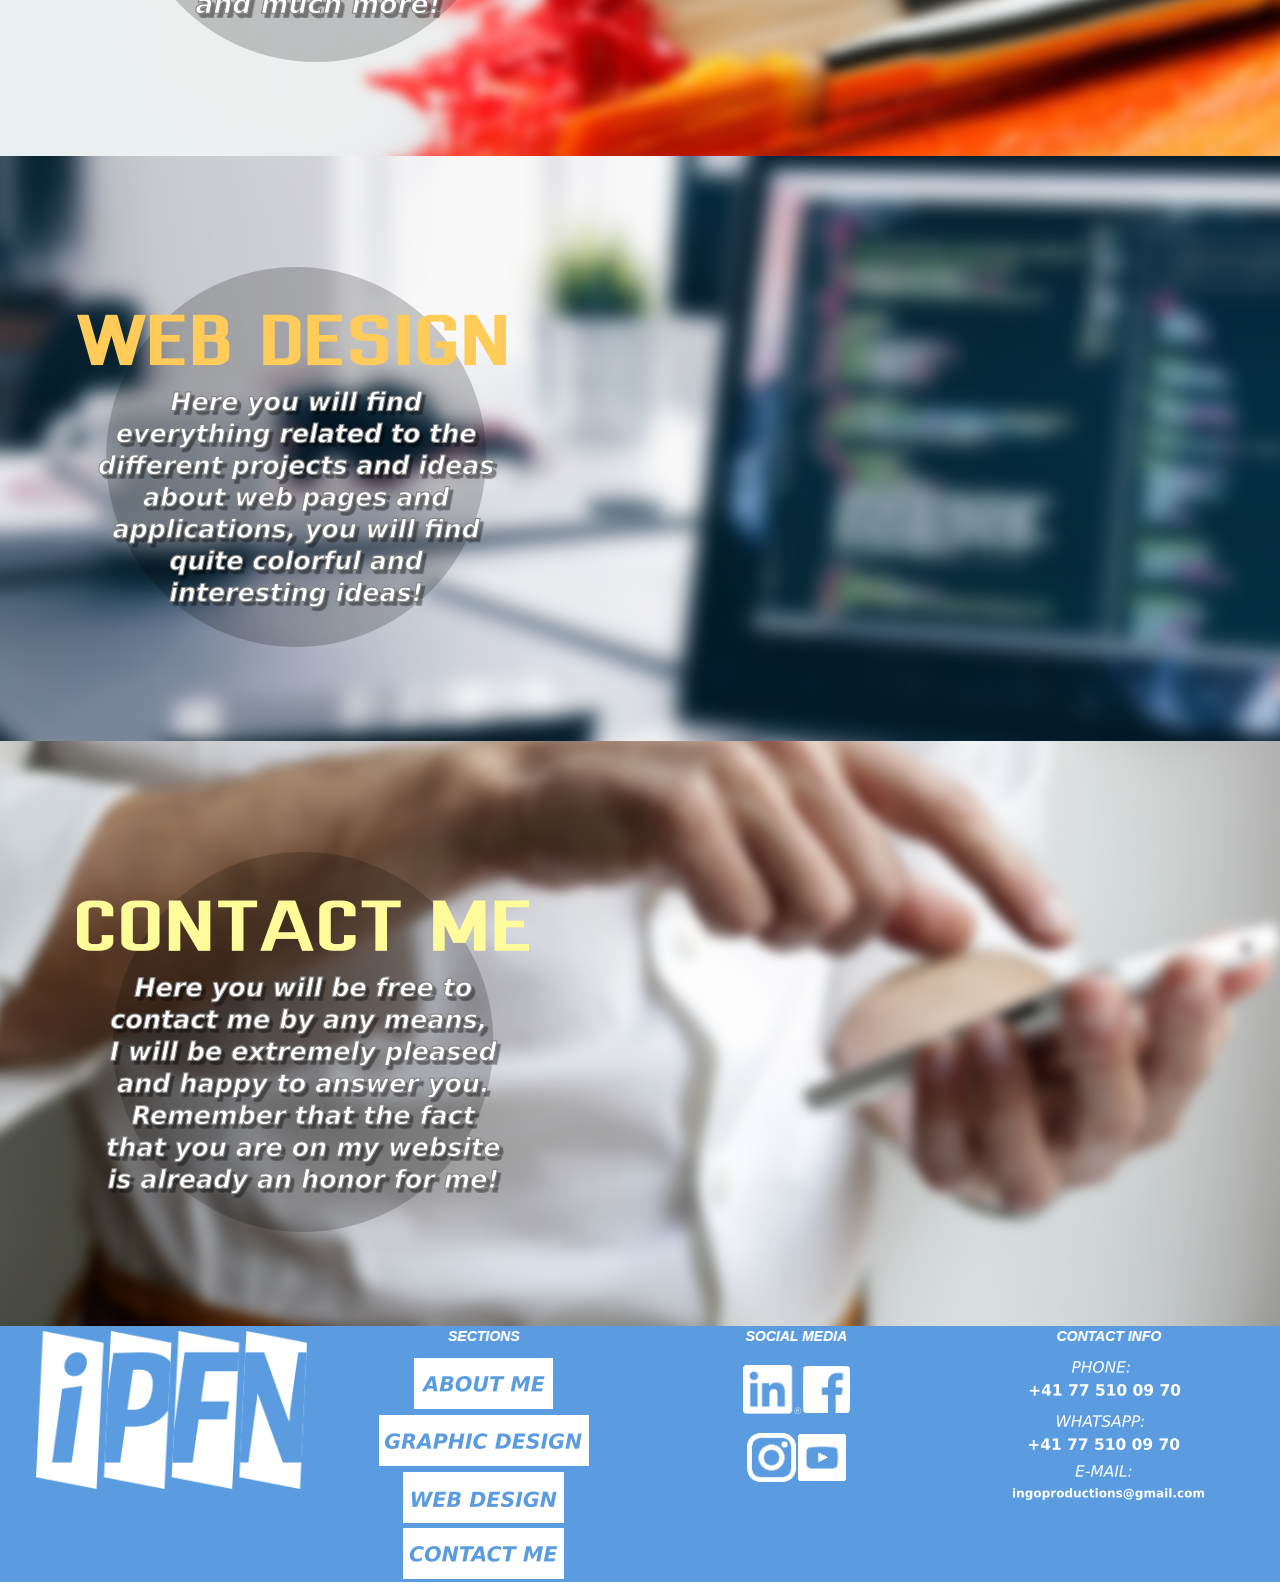
==== commit 9e8c65b0: "changes-portfolio" ====
--- a/index.html
+++ b/index.html
@@ -17,16 +17,20 @@
 
     <nav id="nav-bar-cont" class="text-center navbar-fixed-top col-sm-12" alt="Nature" heigth="auto" width="auto">
 
+      <a href="index.html">
+        <img id="footer-images-0" src="img/home-design-icon-footer.png" class="img-responsive nav-bar-icons">
+      </a>
+
       <a href="about-me.html">
         <img id="footer-images-1" src="img/about-me-icon-footer.png" class="img-responsive nav-bar-icons">
       </a>
       <a href="graphic-design.html">
         <img id="footer-images-2" src="img/graphic-design-icon-footer.png" class="img-responsive nav-bar-icons">
       </a>
-      <a href="about-me.html">
+      <a href="web-design.html">
         <img id="footer-images-3" src="img/web-design-icon-footer.png" class="img-responsive nav-bar-icons">
       </a>
-      <a href="about-me.html">
+      <a href="contact-me.html">
         <img id="footer-images-4" src="img/contact-me-icon-footer.png" class="img-responsive nav-bar-icons">
       </a>
 
@@ -47,19 +51,22 @@
     </div>
 
     <div class="col-sm-12" id="section2">
-      <img id="section-text" src="img/graphic-design-text.png" class="img-responsive">
-
+      <a href="graphic-design.html">
+        <img id="section-text" src="img/graphic-design-text.png" class="img-responsive">
+      </a>
 
     </div>
 
     <div class="col-sm-12" id="section3">
-      <img id="section-text" src="img/web-design-text.png" class="img-responsive">
-
-    </div>
+      <a href="web-design.html">
+        <img id="section-text" src="img/web-design-text.png" class="img-responsive">
+      </a>
+    </div> 
 
     <div class="col-sm-12" id="section4">
-      <img id="section-text" src="img/contact-me-text.png" class="img-responsive">
-
+      <a href="contact-me.html">
+        <img id="section-text" src="img/contact-me-text.png" class="img-responsive">
+      </a>
     </div>
 
     <div id="footer" class="col-sm-12">
--- a/style.css
+++ b/style.css
@@ -22,6 +22,12 @@
     
 }
 
+#footer-images-0:hover {
+    content: url('img/home-icon-footer-hover.png');
+    max-width: 100%;
+    height: auto;
+    
+}
 
 #footer-images-1:hover {
  content: url('img/about-me-icon-footer-hover.png');
@@ -62,8 +68,6 @@
               
 }
 
-
-
 #banner-portfolio-logo {
     width: 900px;
     max-width: 100%;
@@ -84,7 +88,6 @@
     
 }
 
-
 #banner-portfolio-text-2 {
 
     max-width: 100%;
@@ -94,7 +97,6 @@
     position: relative;
         
 }
-
 
 #section1 {
     background-image: url(img/section-about-me-blur.png);
@@ -191,8 +193,7 @@
     padding: 1%;
     margin-right: auto;
     margin-left: auto;
-    
-    
+        
 }
 
 #social-logos-container {
@@ -221,12 +222,6 @@
     src: url('fonts/Dhurjati/Dhurjati-Regular.ttf');
 }
 
-
-
-
-
-
-
 /*@media screen and (min-width: 872px) {
     body { padding-top: 3rem; }
 }*/
@@ -249,10 +244,7 @@
     margin-left: auto;
     margin-right: auto;
     
-
-}
-
-
+}
 
 /*------------GRAPHIC-DESIGN-SECTION-----------*/
 
@@ -263,5 +255,27 @@
     background-size: cover;
     height: 25vh;
 
-
-}
+}
+
+/*---------------WEB-DESIGN-SECTION------------*/
+
+#web-design-header-cont {
+    background-image: url(img/web-design-page-banner.png);
+    background-position: center;
+    background-repeat: no-repeat;
+    background-size: cover;
+    height: 25vh;
+
+}
+
+/*--------------CONTACT-ME-SECTION--------------*/
+
+#contact-me-header-cont {
+    background-image: url(img/contact-me-page-banner.png);
+    background-position: center;
+    background-repeat: no-repeat;
+    background-size: cover;
+    height: 25vh;
+
+
+}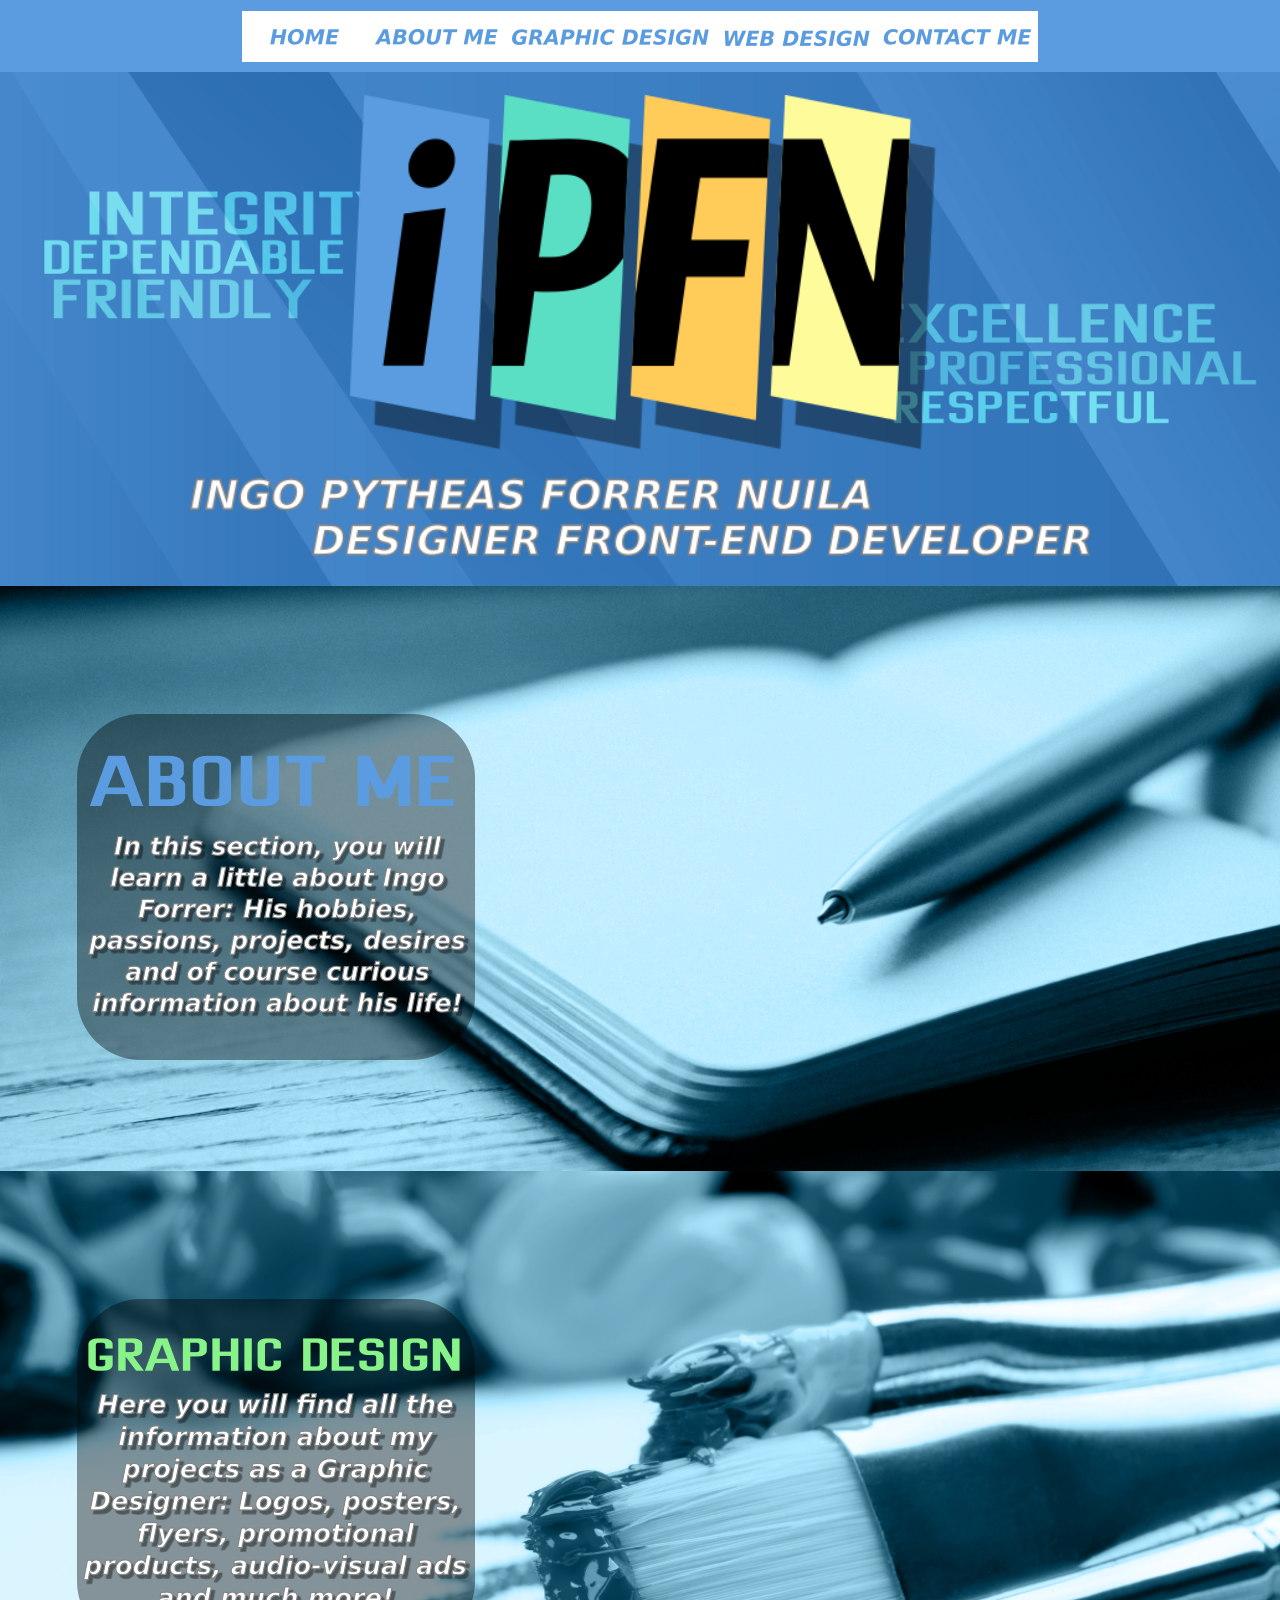
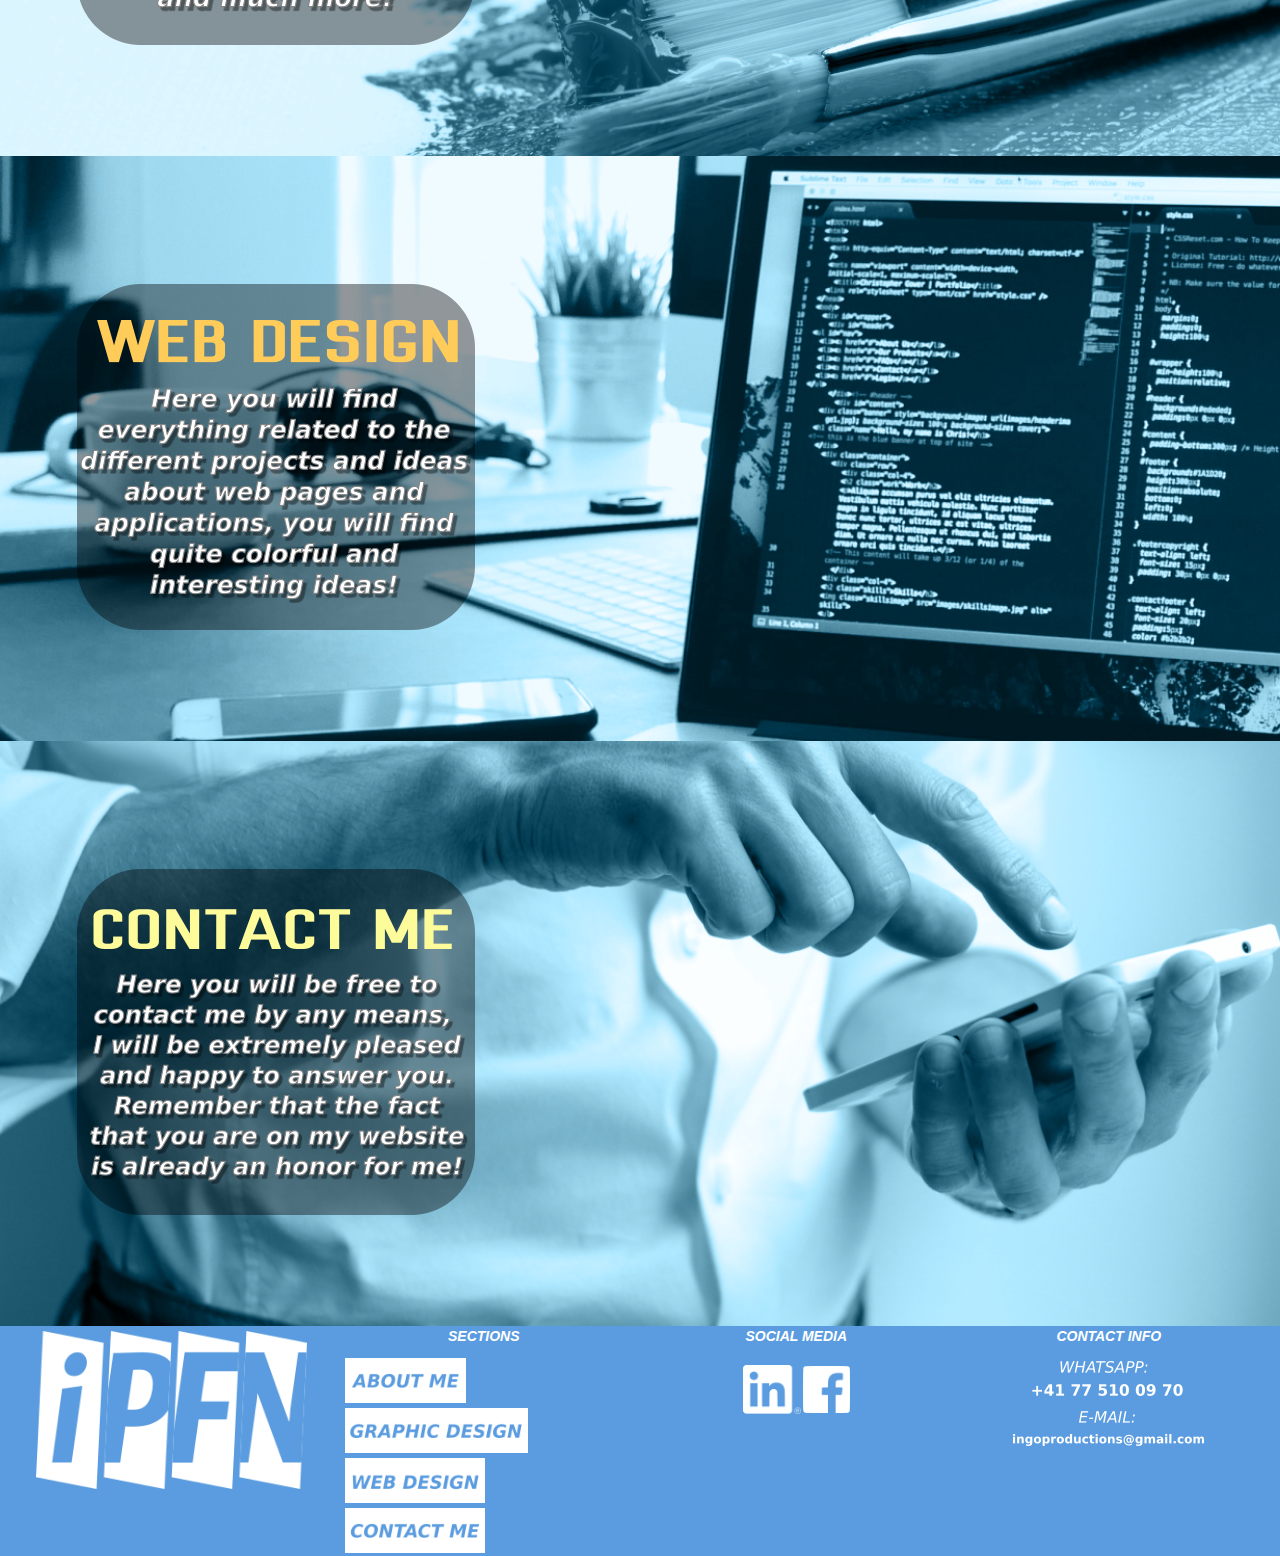
==== commit 04080b87: "fixing color issues" ====
--- a/index.html
+++ b/index.html
@@ -78,16 +78,16 @@
       <div class="col-sm-3" id="footer-sections">
         <p id="footer-text">SECTIONS</p>
         <a href="about-me.html">
-          <img id="footer-nav-buttons" src="img/about-me-icon-footer.png" class="img-responsive">
+          <img id="footer-nav-buttons" src="img/about-me-icon-footer.png" class="footer-buttons">
         </a>
         <a href="about-me.html">
-          <img id="footer-nav-buttons" src="img/graphic-design-icon-footer.png" class="img-responsive">
+          <img id="footer-nav-buttons" src="img/graphic-design-icon-footer.png" class="footer-buttons">
         </a>
         <a href="about-me.html">
-          <img id="footer-nav-buttons" src="img/web-design-icon-footer.png" class="img-responsive">
+          <img id="footer-nav-buttons" src="img/web-design-icon-footer.png" class="footer-buttons">
         </a>
         <a href="about-me.html">
-          <img id="footer-nav-buttons" src="img/contact-me-icon-footer.png" class="img-responsive">
+          <img id="footer-nav-buttons" src="img/contact-me-icon-footer.png" class="footer-buttons">
         </a>
 
       </div>
@@ -104,10 +104,10 @@
         </div>
         <div id="social-logos-container">
           <a href="about-me.html">
-            <img id="footer-images" src="img/instagram-logo.png" class="img-responsive">
+            
           </a>
           <a href="about-me.html">
-            <img id="footer-images" src="img/youtube-logo.png" class="img-responsive">
+            
           </a>
         </div>
 
--- a/style.css
+++ b/style.css
@@ -170,6 +170,14 @@
     max-width: 100%;
     height: auto;
            
+}
+
+.footer-buttons {
+max-height: 100%;    
+height: 5rem;
+
+
+
 }
 
 #footer {
